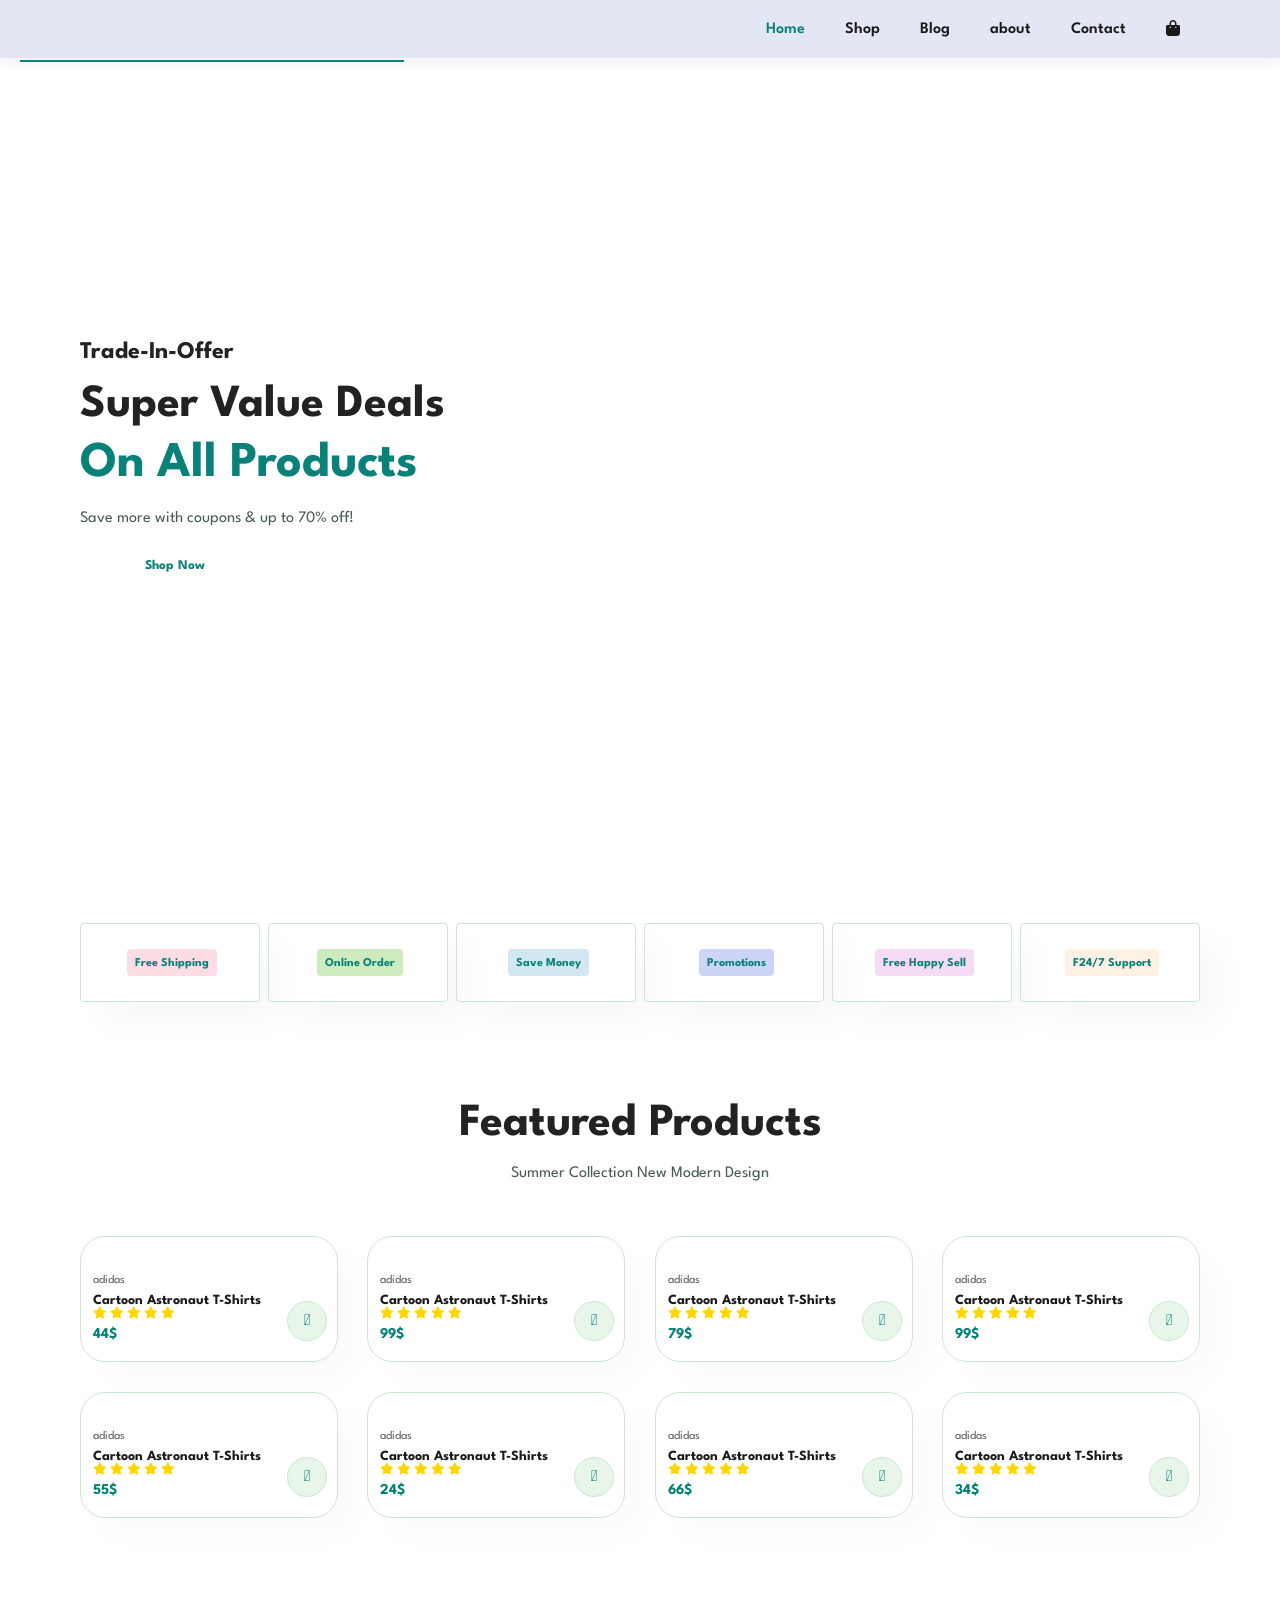
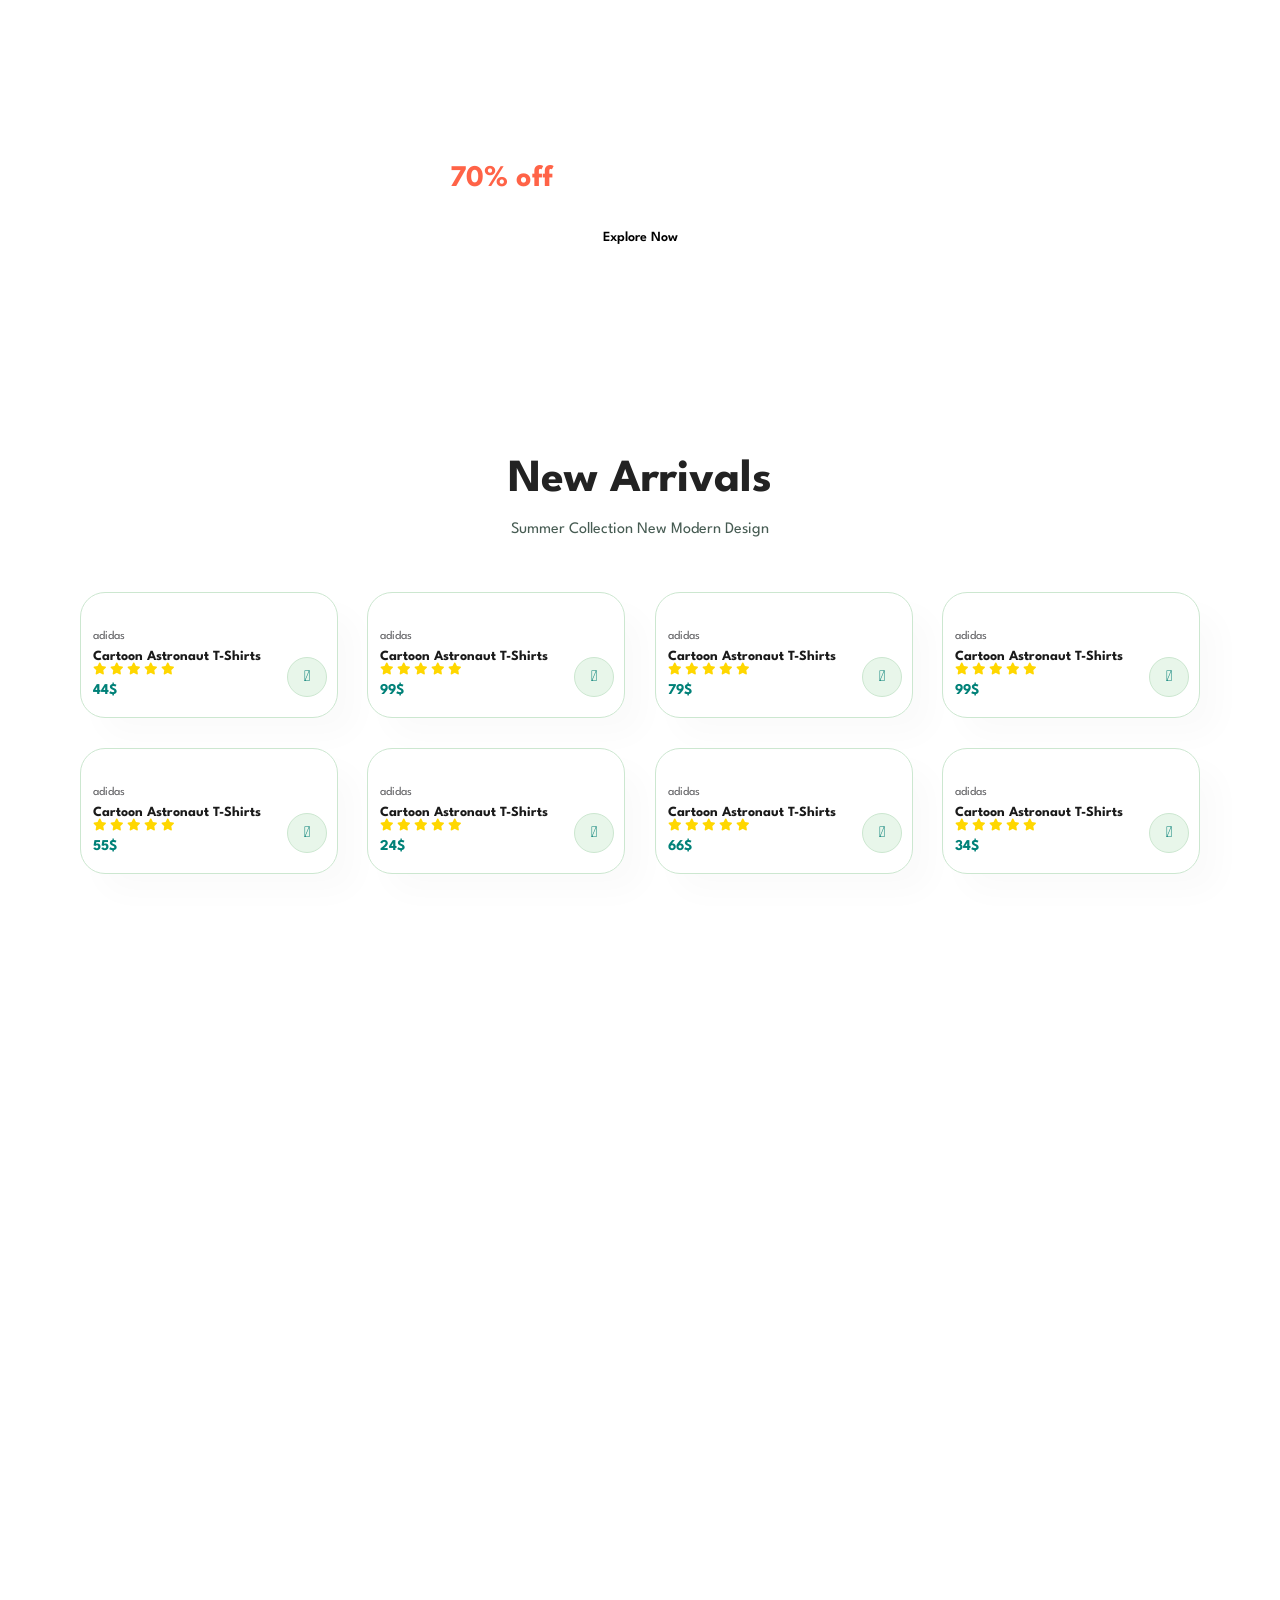
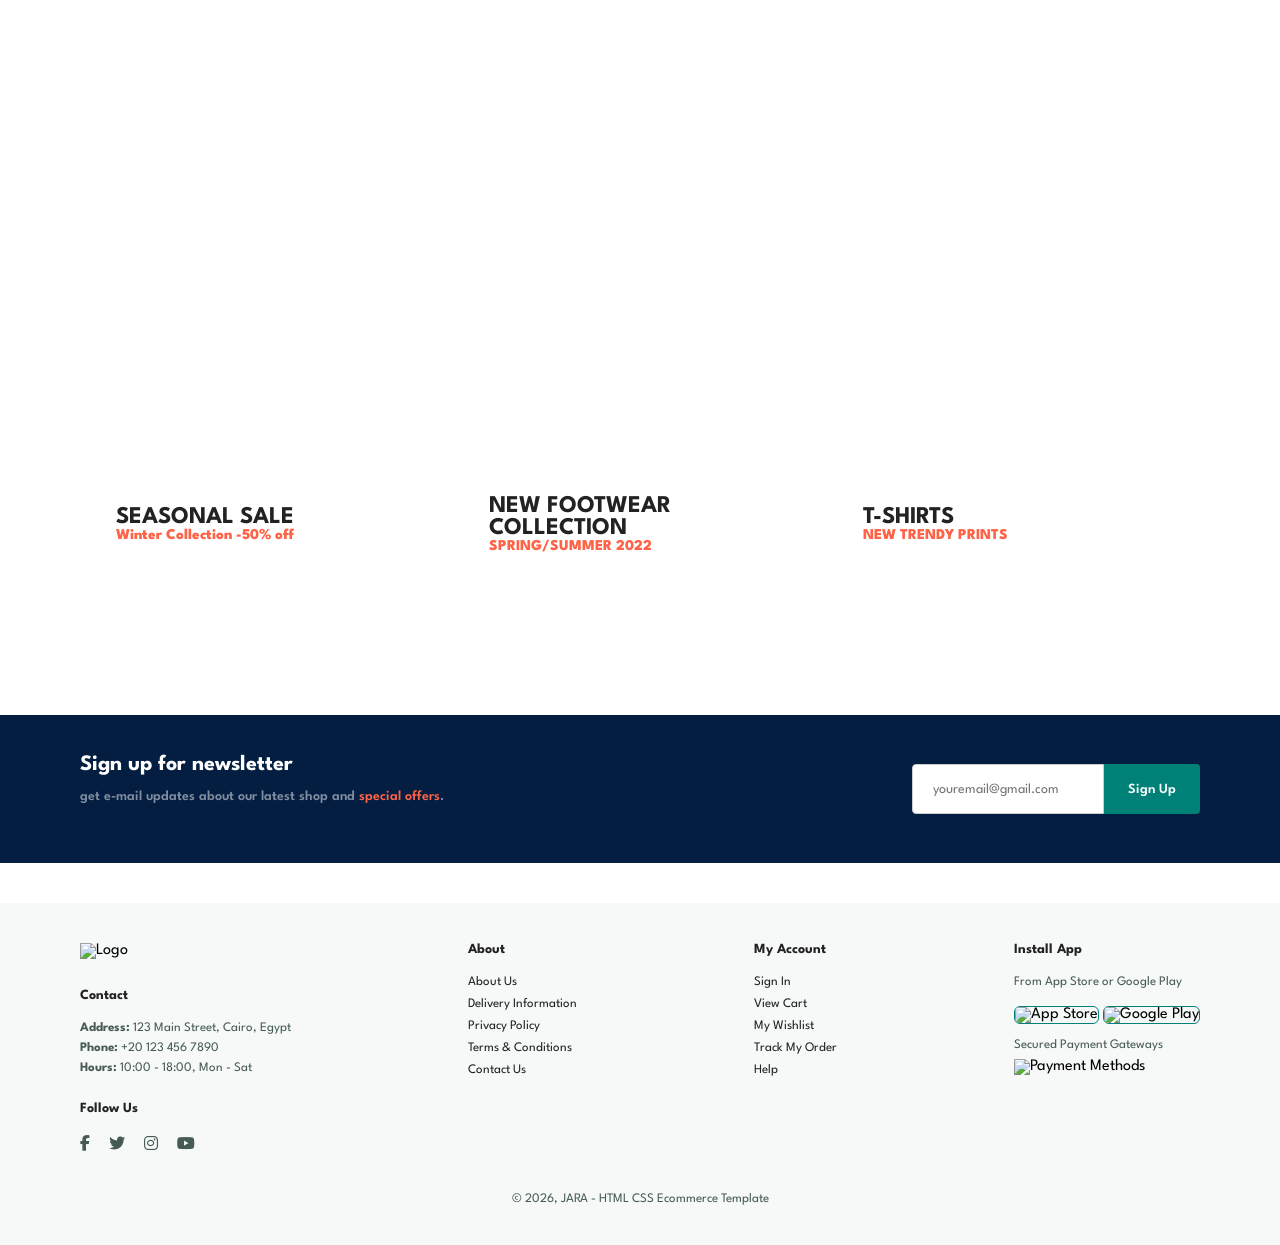
==== index.html @ 33d327b3 "Complete index.html design" ====
<!doctype html>
<html lang="en">
  <head>
    <meta charset="UTF-8" />
    <meta http-equiv="X-UA-Compatible" content="IE=edge" />
    <meta name="viewport" content="width=device-width, initial-scale=1.0" />
    <title>Tech2etc Ecommerce Tutorial</title>
    <link
      rel="stylesheet"
      href="https://pro.fontawesome.com/releases/v5.10.0/css/all.css"
    />
    <link
      rel="stylesheet"
      href="https://use.fontawesome.com/releases/v5.15.4/css/all.css"
    />
    <link
      rel="stylesheet"
      href="https://cdnjs.cloudflare.com/ajax/libs/font-awesome/6.7.2/css/all.min.css"
    />
    <link rel="stylesheet" href="css/style.css" />
  </head>

  <body>
    <section id="header">
      <a href="#"><img src="img/logo.png" class="logo" alt="" /></a>
      <nav>
        <ul id="navbar">
          <li><a href="#" id="close"><i class="fas fa-times"></i></a></li>
          <li><a class="active" href="index.html">Home</a></li>
          <li><a href="subPages/shop.html">Shop</a></li>
          <li><a href="subPages/blog.html">Blog</a></li>
          <li><a href="subPages/about.html">about</a></li>
          <li><a href="subPages/contact.html">Contact</a></li>
          <li><a href="subPages/cart.html"><i class="fa-solid fa-bag-shopping head-cart"></i></a></li>
        </ul>
      </nav>
      <div id="mobile">
        <a href="subPages/cart.html"><i class="fa-solid fa-bag-shopping head-cart"></i></a>
        <i id="bar" class="fas fa-outdent"></i>
      </div>
    </section>
    <!--  HERO  -->
    <section id="hero">
      <h4>Trade-In-Offer</h4>
      <h2>Super Value Deals</h2>
      <h1>On All Products</h1>
      <p>Save more with coupons & up to 70% off!</p>
      <button>Shop Now</button>
    </section>

    <!-- Feature -->

    <section id="features" class="section-p1">
      <div class="feature">
        <img src="/img/features/f1.png" alt="" />
        <h6>Free Shipping</h6>
      </div>
      <div class="feature">
        <img src="/img/features/f2.png" alt="" />
        <h6>Online Order</h6>
      </div>
      <div class="feature">
        <img src="/img/features/f3.png" alt="" />
        <h6>Save Money</h6>
      </div>
      <div class="feature">
        <img src="/img/features/f4.png" alt="" />
        <h6>Promotions</h6>
      </div>
      <div class="feature">
        <img src="/img/features/f5.png" alt="" />
        <h6>Free Happy Sell</h6>
      </div>
      <div class="feature">
        <img src="/img/features/f6.png" alt="" />
        <h6>F24/7 Support</h6>
      </div>
    </section>

    <section id="products" class="section-p1">
      <h2>Featured Products</h2>
      <p>Summer Collection New Modern Design</p>
      <div class="product-container">
        <div class="product">
          <img src="/img/products/f1.jpg" alt="" />
          <div class="description">
            <span class="brand-name">adidas</span>
            <h5>Cartoon Astronaut T-Shirts</h5>
            <div class="stars">
              <i class="fas fa-star"></i>
              <i class="fas fa-star"></i>
              <i class="fas fa-star"></i>
              <i class="fas fa-star"></i>
              <i class="fas fa-star"></i>
            </div>
            <h4 class="price">44$</h4>
          </div>
          <a href="#"><i class="fal fa-shopping-cart cart"></i></a>
        </div>
        <div class="product">
          <img src="/img/products/f2.jpg" alt="" />
          <div class="description">
            <span class="brand-name">adidas</span>
            <h5>Cartoon Astronaut T-Shirts</h5>
            <div class="stars">
              <i class="fas fa-star"></i>
              <i class="fas fa-star"></i>
              <i class="fas fa-star"></i>
              <i class="fas fa-star"></i>
              <i class="fas fa-star"></i>
            </div>
            <h4 class="price">99$</h4>
          </div>
          <a href="#"><i class="fal fa-shopping-cart cart"></i></a>
        </div>
        <div class="product">
          <img src="/img/products/f3.jpg" alt="" />
          <div class="description">
            <span class="brand-name">adidas</span>
            <h5>Cartoon Astronaut T-Shirts</h5>
            <div class="stars">
              <i class="fas fa-star"></i>
              <i class="fas fa-star"></i>
              <i class="fas fa-star"></i>
              <i class="fas fa-star"></i>
              <i class="fas fa-star"></i>
            </div>
            <h4 class="price">79$</h4>
          </div>
          <a href="#"><i class="fal fa-shopping-cart cart"></i></a>
        </div>
        <div class="product">
          <img src="/img/products/f4.jpg" alt="" />
          <div class="description">
            <span class="brand-name">adidas</span>
            <h5>Cartoon Astronaut T-Shirts</h5>
            <div class="stars">
              <i class="fas fa-star"></i>
              <i class="fas fa-star"></i>
              <i class="fas fa-star"></i>
              <i class="fas fa-star"></i>
              <i class="fas fa-star"></i>
            </div>
            <h4 class="price">99$</h4>
          </div>
          <a href="#"><i class="fal fa-shopping-cart cart"></i></a>
        </div>
        <div class="product">
          <img src="/img/products/f5.jpg" alt="" />
          <div class="description">
            <span class="brand-name">adidas</span>
            <h5>Cartoon Astronaut T-Shirts</h5>
            <div class="stars">
              <i class="fas fa-star"></i>
              <i class="fas fa-star"></i>
              <i class="fas fa-star"></i>
              <i class="fas fa-star"></i>
              <i class="fas fa-star"></i>
            </div>
            <h4 class="price">55$</h4>
          </div>
          <a href="#"><i class="fal fa-shopping-cart cart"></i></a>
        </div>
        <div class="product">
          <img src="/img/products/f6.jpg" alt="" />
          <div class="description">
            <span class="brand-name">adidas</span>
            <h5>Cartoon Astronaut T-Shirts</h5>
            <div class="stars">
              <i class="fas fa-star"></i>
              <i class="fas fa-star"></i>
              <i class="fas fa-star"></i>
              <i class="fas fa-star"></i>
              <i class="fas fa-star"></i>
            </div>
            <h4 class="price">24$</h4>
          </div>
          <a href="#"><i class="fal fa-shopping-cart cart"></i></a>
        </div>
        <div class="product">
          <img src="/img/products/f7.jpg" alt="" />
          <div class="description">
            <span class="brand-name">adidas</span>
            <h5>Cartoon Astronaut T-Shirts</h5>
            <div class="stars">
              <i class="fas fa-star"></i>
              <i class="fas fa-star"></i>
              <i class="fas fa-star"></i>
              <i class="fas fa-star"></i>
              <i class="fas fa-star"></i>
            </div>
            <h4 class="price">66$</h4>
          </div>
          <a href="#"><i class="fal fa-shopping-cart cart"></i></a>
        </div>
        <div class="product">
          <img src="/img/products/f8.jpg" alt="" />
          <div class="description">
            <span class="brand-name">adidas</span>
            <h5>Cartoon Astronaut T-Shirts</h5>
            <div class="stars">
              <i class="fas fa-star"></i>
              <i class="fas fa-star"></i>
              <i class="fas fa-star"></i>
              <i class="fas fa-star"></i>
              <i class="fas fa-star"></i>
            </div>
            <h4 class="price">34$</h4>
          </div>
          <a href="#"><i class="fal fa-shopping-cart cart"></i></a>
        </div>
      </div>
    </section>

    <!-- BANNER -->
    <section id="banner" class="section-m1">
      <h4>Repair Services</h4>
      <h2>Up to <span>70% off</span> - All T-shirts & Accessories</h2>
      <button class="normal">Explore Now</button>
    </section>

    <!-- NEW ARRIVAL -->
    <section id="products" class="section-p1">
      <h2>New Arrivals</h2>
      <p>Summer Collection New Modern Design</p>
      <div class="product-container">
        <div class="product">
          <img src="/img/products/n1.jpg" alt="" />
          <div class="description">
            <span class="brand-name">adidas</span>
            <h5>Cartoon Astronaut T-Shirts</h5>
            <div class="stars">
              <i class="fas fa-star"></i>
              <i class="fas fa-star"></i>
              <i class="fas fa-star"></i>
              <i class="fas fa-star"></i>
              <i class="fas fa-star"></i>
            </div>
            <h4 class="price">44$</h4>
          </div>
          <a href="#"><i class="fal fa-shopping-cart cart"></i></a>
        </div>
        <div class="product">
          <img src="/img/products/n2.jpg" alt="" />
          <div class="description">
            <span class="brand-name">adidas</span>
            <h5>Cartoon Astronaut T-Shirts</h5>
            <div class="stars">
              <i class="fas fa-star"></i>
              <i class="fas fa-star"></i>
              <i class="fas fa-star"></i>
              <i class="fas fa-star"></i>
              <i class="fas fa-star"></i>
            </div>
            <h4 class="price">99$</h4>
          </div>
          <a href="#"><i class="fal fa-shopping-cart cart"></i></a>
        </div>
        <div class="product">
          <img src="/img/products/n3.jpg" alt="" />
          <div class="description">
            <span class="brand-name">adidas</span>
            <h5>Cartoon Astronaut T-Shirts</h5>
            <div class="stars">
              <i class="fas fa-star"></i>
              <i class="fas fa-star"></i>
              <i class="fas fa-star"></i>
              <i class="fas fa-star"></i>
              <i class="fas fa-star"></i>
            </div>
            <h4 class="price">79$</h4>
          </div>
          <a href="#"><i class="fal fa-shopping-cart cart"></i></a>
        </div>
        <div class="product">
          <img src="/img/products/n4.jpg" alt="" />
          <div class="description">
            <span class="brand-name">adidas</span>
            <h5>Cartoon Astronaut T-Shirts</h5>
            <div class="stars">
              <i class="fas fa-star"></i>
              <i class="fas fa-star"></i>
              <i class="fas fa-star"></i>
              <i class="fas fa-star"></i>
              <i class="fas fa-star"></i>
            </div>
            <h4 class="price">99$</h4>
          </div>
          <a href="#"><i class="fal fa-shopping-cart cart"></i></a>
        </div>
        <div class="product">
          <img src="/img/products/n5.jpg" alt="" />
          <div class="description">
            <span class="brand-name">adidas</span>
            <h5>Cartoon Astronaut T-Shirts</h5>
            <div class="stars">
              <i class="fas fa-star"></i>
              <i class="fas fa-star"></i>
              <i class="fas fa-star"></i>
              <i class="fas fa-star"></i>
              <i class="fas fa-star"></i>
            </div>
            <h4 class="price">55$</h4>
          </div>
          <a href="#"><i class="fal fa-shopping-cart cart"></i></a>
        </div>
        <div class="product">
          <img src="/img/products/n6.jpg" alt="" />
          <div class="description">
            <span class="brand-name">adidas</span>
            <h5>Cartoon Astronaut T-Shirts</h5>
            <div class="stars">
              <i class="fas fa-star"></i>
              <i class="fas fa-star"></i>
              <i class="fas fa-star"></i>
              <i class="fas fa-star"></i>
              <i class="fas fa-star"></i>
            </div>
            <h4 class="price">24$</h4>
          </div>
          <a href="#"><i class="fal fa-shopping-cart cart"></i></a>
        </div>
        <div class="product">
          <img src="/img/products/n7.jpg" alt="" />
          <div class="description">
            <span class="brand-name">adidas</span>
            <h5>Cartoon Astronaut T-Shirts</h5>
            <div class="stars">
              <i class="fas fa-star"></i>
              <i class="fas fa-star"></i>
              <i class="fas fa-star"></i>
              <i class="fas fa-star"></i>
              <i class="fas fa-star"></i>
            </div>
            <h4 class="price">66$</h4>
          </div>
          <a href="#"><i class="fal fa-shopping-cart cart"></i></a>
        </div>
        <div class="product">
          <img src="/img/products/n8.jpg" alt="" />
          <div class="description">
            <span class="brand-name">adidas</span>
            <h5>Cartoon Astronaut T-Shirts</h5>
            <div class="stars">
              <i class="fas fa-star"></i>
              <i class="fas fa-star"></i>
              <i class="fas fa-star"></i>
              <i class="fas fa-star"></i>
              <i class="fas fa-star"></i>
            </div>
            <h4 class="price">34$</h4>
          </div>
          <a href="#"><i class="fal fa-shopping-cart cart"></i></a>
        </div>
      </div>
    </section>

    <!-- BANNEL -->
    <section id="sm-banner" class="section-p1">
      <div class="banner-box">
        <h4>crazy deals</h4>
        <h2>buy 1 get 1 free</h2>
        <span>the best classic dress is on sale at cara</span>
        <button class="white">learn more</button>
      </div>
      <div class="banner-box">
        <h4>Spring / Summer</h4>
        <h2>Upcoming Season</h2>
        <span>the best classic dress is on sale at cara</span>
        <button class="white">Collection</button>
      </div>
    </section>
    <section id="small-banners" class="section-p1">
      <div class="banner-box">
        <h4>SEASONAL SALE</h4>
        <h3>Winter Collection -50% off</h3>
      </div>
      <div class="banner-box">
        <h4>NEW FOOTWEAR COLLECTION</h4>
        <h3>SPRING/SUMMER 2022</h3>
      </div>
      <div class="banner-box">
        <h4>T-SHIRTS</h4>
        <h3>NEW TRENDY PRINTS</h3>
      </div>
    </section>

    <!-- NEWSLETTER -->
    <section id="newsletter" class="section-p1 section-m1">
      <div class="news-text">
        <h4>Sign up for newsletter</h4>
        <p>
          get e-mail updates about our latest shop and
          <span>special offers</span>.
        </p>
      </div>
      <div class="form">
        <input type="email" placeholder="youremail@gmail.com" />
        <button class="normal">Sign Up</button>
      </div>
    </section>

    <!-- FOOTER -->
    <footer class="section-p1">
      <div class="col">
        <img class="logo" src="img/logo.png" alt="Logo" />
        <h4>Contact</h4>
        <p><strong>Address:</strong> 123 Main Street, Cairo, Egypt</p>
        <p><strong>Phone:</strong> +20 123 456 7890</p>
        <p><strong>Hours:</strong> 10:00 - 18:00, Mon - Sat</p>
        <div class="follow">
          <h4>Follow Us</h4>
          <div class="icon">
            <i class="fab fa-facebook-f"></i>
            <i class="fab fa-twitter"></i>
            <i class="fab fa-instagram"></i>
            <i class="fab fa-youtube"></i>
          </div>
        </div>
      </div>

      <div class="col">
        <h4>About</h4>
        <a href="#">About Us</a>
        <a href="#">Delivery Information</a>
        <a href="#">Privacy Policy</a>
        <a href="#">Terms & Conditions</a>
        <a href="#">Contact Us</a>
      </div>

      <div class="col">
        <h4>My Account</h4>
        <a href="#">Sign In</a>
        <a href="#">View Cart</a>
        <a href="#">My Wishlist</a>
        <a href="#">Track My Order</a>
        <a href="#">Help</a>
      </div>

      <div class="col install">
        <h4>Install App</h4>
        <p>From App Store or Google Play</p>
        <div class="row">
          <img src="img/pay/app.jpg" alt="App Store" />
          <img src="img/pay/play.jpg" alt="Google Play" />
        </div>
        <p>Secured Payment Gateways</p>
        <img src="img/pay/pay.png" alt="Payment Methods" />
      </div>

      <div class="copyright">
        <p>© 2026, JARA - HTML CSS Ecommerce Template</p>
      </div>
    </footer>

    <script src="js/script.js"></script>
  </body>
</html>
---- css/style.css ----
/* google font */
@import url("https://fonts.googleapis.com/css2?family=Spartan:wght@100;200;300;400;500;600;700;800;900&display=swap");

:root {
  --primary-color: #088178;
}

* {
  margin: 0;
  padding: 0;
  box-sizing: border-box;
  font-family: "Spartan", sans-serif;
}

html {
  scroll-behavior: smooth;
}

/********** Global Styles ************/

h1 {
  font-size: 3.125rem;
  line-height: 4rem;
  color: #222;
}

h2 {
  font-size: 2.875rem;
  line-height: 3.375rem;
  color: #222;
}

h4 {
  font-size: 1.5rem;
  color: #222;
}

h6 {
  font-weight: 700;
  font-size: 12px;
}

p {
  font-size: 16px;
  color: #465b52;
  margin: 15px 0 20px 0;
}

a {
  text-decoration: none;
}

.section-p1 {
  padding: 40px 80px;
}

.section-m1 {
  margin: 40px 0;
}

button.normal {
  font-size: 14px;
  font-weight: 600;
  padding: 15px 30px;
  color: #000;
  background-color: #fff;
  border-radius: 5px;
  cursor: pointer;
  border: none;
  outline: none;
  transition: all 0.3s ease;
}

button.white {
  font-size: 13px;
  font-weight: 600;
  padding: 11px 18px;
  color: #ffffff;
  background-color: transparent;
  cursor: pointer;
  border: 1px solid white;
  outline: none;
  transition: all 0.3s ease;
}

/*  */
/********** header section ************/
/*  */

#header {
  display: flex;
  align-items: center;
  justify-content: space-between;
  padding: 20px 80px;
  background-color: #e3e6f3;
  box-shadow: 0 5px 15px rgba(0, 0, 0, 0.06);
  position: sticky;
}
#navbar {
  display: flex;
  align-items: center;
  justify-content: center;
}
#mobile {
  display: none;
  align-items: center;
}
#navbar li {
  list-style: none;
  padding: 0 20px;
}
#close {
  display: none;
}

#navbar li a {
  text-decoration: none;
  font-size: 16px;
  font-weight: 600;
  color: #1a1a1a;
  transition: 0.3s ease;
}
#navbar li a:hover,
#navbar li a.active {
  color: #088178;
}

#navbar li a.active::after {
  content: "";
  width: 30%;
  height: 2px;
  background-color: #088178;
  position: absolute;
  bottom: -4px;
  left: 20px;
}

/* HERO */

#hero {
  background-image: url(/img/hero4.png);
  width: 100%;
  height: 90vh;
  background-position: top 25% right 0;
  background-size: cover;
  padding: 0 80px;
  display: flex;
  align-items: flex-start;
  justify-content: center;
  flex-direction: column;
}
#hero h4 {
  padding-bottom: 15px;
}
#hero h1 {
  color: #088178;
}
#hero button {
  background-image: url(/img/button.png);
  background-color: transparent;
  color: #088178;
  border: 0;
  padding: 14px 80px 14px 65px;
  transition: 2s;
  font-weight: 700;
  background-repeat: no-repeat;
}
#hero button:hover {
  cursor: pointer;
  transform: scale(1.1);
}

/* Features */

#features {
  display: flex;
  align-items: center;
  flex-wrap: wrap;
  justify-content: space-between;
}
#features .feature {
  border: #545d5c solid 1px;
  width: 180px;
  text-align: center;
  padding: 25px 15px;
  box-shadow: 20px 20px 34px rgba(0, 0, 0, 0.03);
  border: 1px solid #cce7d0;
  border-radius: 4px;
  margin: 15px 0;
}
#features .feature img {
  width: 100%;
  margin-bottom: 10px;
}
#features .feature:hover {
  box-shadow: 10px 10px 54px rgba(70, 62, 221, 0.1);
}
#features .feature h6 {
  padding: 9px 8px 6px 8px;
  line-height: 1;
  border-radius: 4px;
  color: #088178;
  background-color: #fddde4;
  display: inline-block;
}
#features .feature:nth-child(2) h6 {
  background-color: #cdebbc;
}
#features .feature:nth-child(3) h6 {
  background-color: #d1e8f2;
}
#features .feature:nth-child(4) h6 {
  background-color: #cdd4f8;
}
#features .feature:nth-child(5) h6 {
  background-color: #f6dbf6;
}
#features .feature:nth-child(6) h6 {
  background-color: #fff2e5;
}

/* PRODUCTS */

#products {
  text-align: center;
}
#products .product-container {
  display: flex;
  justify-content: space-between;
  padding-top: 20px;
  flex-wrap: wrap;
}
#products .product {
  width: 23%;
  min-width: 250px;
  padding: 10px 12px;
  border: 1px solid #cce7d0;
  border-radius: 25px;
  cursor: pointer;
  box-shadow: 20px 20px 30px rgba(0, 0, 0, 0.02);
  margin: 15px 0;
  transition: 0.2s ease;
  position: relative;
}
#products .product:hover {
  box-shadow: 20px 20px 30px rgba(0, 0, 0, 0.06);
}
#products .product img {
  width: 100%;
  border-radius: 20px;
}
#products .product .description {
  text-align: start;
  padding: 10px 0;
}
#products .product .description h5 {
  padding-top: 7px;
  color: #1a1a1a;
  font-size: 14px;
}

#products .product .description .stars {
  font-size: 12px;
  color: gold;
}
#products .product .description .price {
  padding-top: 7px;
  font-size: 15px;
  font-weight: 700;
  color: #008178;
}
#products .product .brand-name {
  color: #606063;
  font-size: 12px;
}
#products .product .cart {
  width: 40px;
  height: 40px;
  line-height: 40px;
  border-radius: 50px;
  background-color: #e8f6ea;
  font-weight: 500;
  color: #088178;
  border: 1px solid #cce7d0;
  position: absolute;
  bottom: 20px;
  right: 10px;
}
/* BANNER */
#banner {
  display: flex;
  flex-direction: column;
  background-image: url(/img/banner/b2.jpg);
  justify-content: center;
  align-items: center;
  text-align: center;
  width: 100%;
  height: 40vh;
}
#banner h4 {
  background-color: transparent;
  color: #fff;
  font-size: 16px;
}
#banner h2 {
  background-color: transparent;
  color: #fff;
  font-size: 30px;
  padding: 10px 0;
}
#banner h2 span {
  color: tomato;
}
#banner button:hover {
  background-color: #088178;
  color: #fff;
  transform: scaley(1.2);
  transform: scaleX(1.2);
}
/* SM-BANNER */
#sm-banner {
  display: flex;
  justify-content: space-between;
  flex-wrap: wrap;
}
#sm-banner .banner-box {
  display: flex;
  flex: 1;
  min-width: 0;
  flex-direction: column;
  justify-content: center;
  align-items: flex-start;
  background-image: url(/img/banner/b17.jpg);
  min-width: 580px;
  height: 50vh;
  background-size: cover;
  background-position: center;
  padding: 30px;
  margin: 16px;
  border-radius: 2px;
}
#sm-banner .banner-box:nth-child(2) {
  background-image: url(/img/banner/b10.jpg);
}
#sm-banner .banner-box h4 {
  color: #fff;
  font-size: 20px;
  font-weight: 300;
}
#sm-banner .banner-box h2 {
  color: #fff;
  font-size: 28px;
  font-weight: 800;
}
#sm-banner .banner-box span {
  color: #fff;
  font-size: 14px;
  font-weight: 500;
  padding-bottom: 15px;
}

#sm-banner .banner-box:hover button {
  background-color: #008178;
  border: 1px solid #008178;
}

#small-banners {
  display: flex;
  justify-content: space-between;
  flex-wrap: wrap;
  padding: 0 80px;
}
#small-banners .banner-box {
  display: flex;
  flex: 1;
  min-width: 0;
  flex-direction: column;
  justify-content: center;
  align-items: flex-start;
  background-image: url(/img/banner/b7.jpg);
  min-width: 30%;
  height: 30vh;
  background-size: cover;
  background-position: center;
  padding: 20px;
  margin: 16px;
  border-radius: 2px;
}
#small-banners .banner-box h2 {
  color: #fff;
  font-weight: 900;
  font-size: 22px;
}
#small-banners .banner-box h3 {
  color: tomato;
  font-weight: 800;
  font-size: 15px;
}
#small-banners .banner-box:nth-child(2) {
  background-image: url(/img/banner/b4.jpg);
}
#small-banners .banner-box:nth-child(3) {
  background-image: url(/img/banner/b18.jpg);
}
/* NEWSLETTER */
#newsletter {
  display: flex;
  align-items: center;
  justify-content: space-between;
  flex-wrap: wrap;
  background-image: url(/img/banner/b14.png);
  background-repeat: no-repeat;
  background-position: 20% 30%;
  background-color: #041e42;
}
#newsletter h4 {
  font-size: 22px;
  font-weight: 700;
  color: #fff;
}
#newsletter p {
  font-size: 14px;
  font-weight: 600;
  color: #818ea0;
}

#newsletter span {
  color: tomato;
}

#newsletter .form {
  display: flex;
  max-width: 400px;
}

#newsletter input {
  height: 3.125rem;
  padding: 0 1.25rem;
  font-size: 14px;
  width: 100%;
  border: 1px solid #ccc;
  border-radius: 4px 0 0 4px;
  outline: none;
}

#newsletter input:focus {
  border-color: #008178;
}

#newsletter button {
  height: 3.125rem;
  padding: 0 1.5rem;
  font-size: 14px;
  font-weight: 600;
  background-color: #008178;
  color: #fff;
  white-space: nowrap;
  border: none;
  border-radius: 0 4px 4px 0;
  cursor: pointer;
  transition: background-color 0.2s ease;
}

#newsletter button:hover {
  background-color: #00665f;
}

/* FOOTER */
footer {
  display: flex;
  flex-wrap: wrap;
  justify-content: space-between;
  background-color: #f7f9f9;
  padding-top: 40px;
  padding-bottom: 40px;
}

footer .col {
  display: flex;
  flex-direction: column;
  align-items: flex-start;
  margin-bottom: 20px;
}

footer .logo {
  margin-bottom: 30px;
}

footer h4 {
  font-size: 14px;
  padding-bottom: 20px;
  color: #222;
}

footer p {
  font-size: 13px;
  color: #465b52;
  margin: 0 0 8px 0;
}

footer a {
  font-size: 13px;
  text-decoration: none;
  color: #222;
  margin-bottom: 10px;
  transition: color 0.3s ease;
}

footer a:hover {
  color: #008178;
}

footer .follow {
  margin-top: 20px;
}

footer .follow i {
  color: #465b52;
  padding-right: 15px;
  cursor: pointer;
  transition: color 0.3s ease;
}

footer .follow i:hover {
  color: #008178;
}

footer .install .row img {
  border: 1px solid #008178;
  border-radius: 6px;
  margin: 10px 0 15px 0;
  cursor: pointer;
}

footer .copyright {
  width: 100%;
  text-align: center;
  margin-top: 20px;
}

footer .copyright p {
  margin: 0;
}

@media (max-width: 799px) {
  #navbar {
    display: flex;
    flex-direction: column;
    align-items: flex-start;
    justify-content: flex-start;
    position: fixed;
    top: 0;
    right: -300px;
    height: 100vh;
    width: 300px;
    background-color: #e3e6f3;
    box-shadow: 0 40px 60px rgba(0, 0, 0, 0.1);
    padding: 80px 0 0 10px;
    transition: right 0.3s ease;
  }
  
  #navbar.active {
    right: 0px; 
  }
  
  #navbar li {
    margin-bottom: 25px;
  }
  
  #mobile {
    display: flex;
    align-items: center;
  }
  
  #mobile i {
    color: #1a1a1a;
    font-size: 24px;
    padding-left: 20px;
    cursor: pointer;
  }

  #close {
    display: block;
    position: absolute;
    top: 30px;
    left: 30px;
    color: #222;
    font-size: 24px;
  }
}
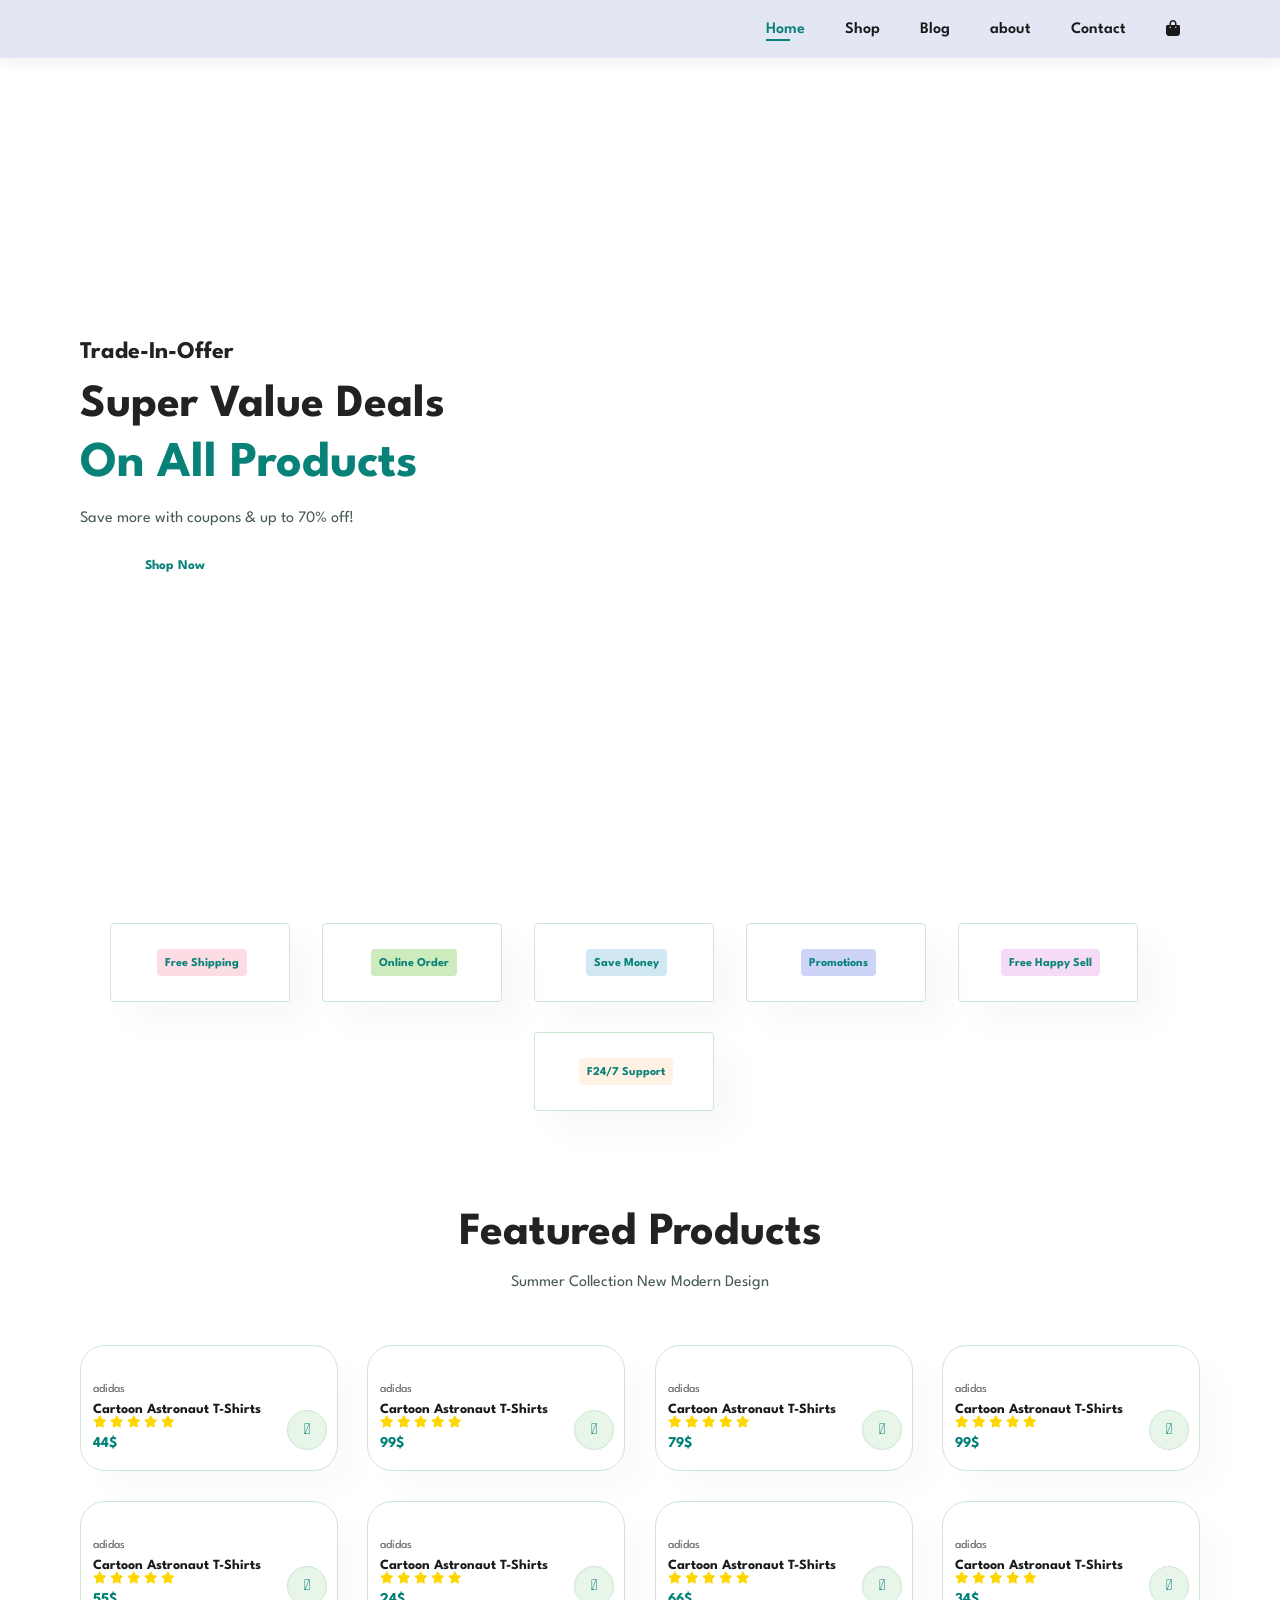
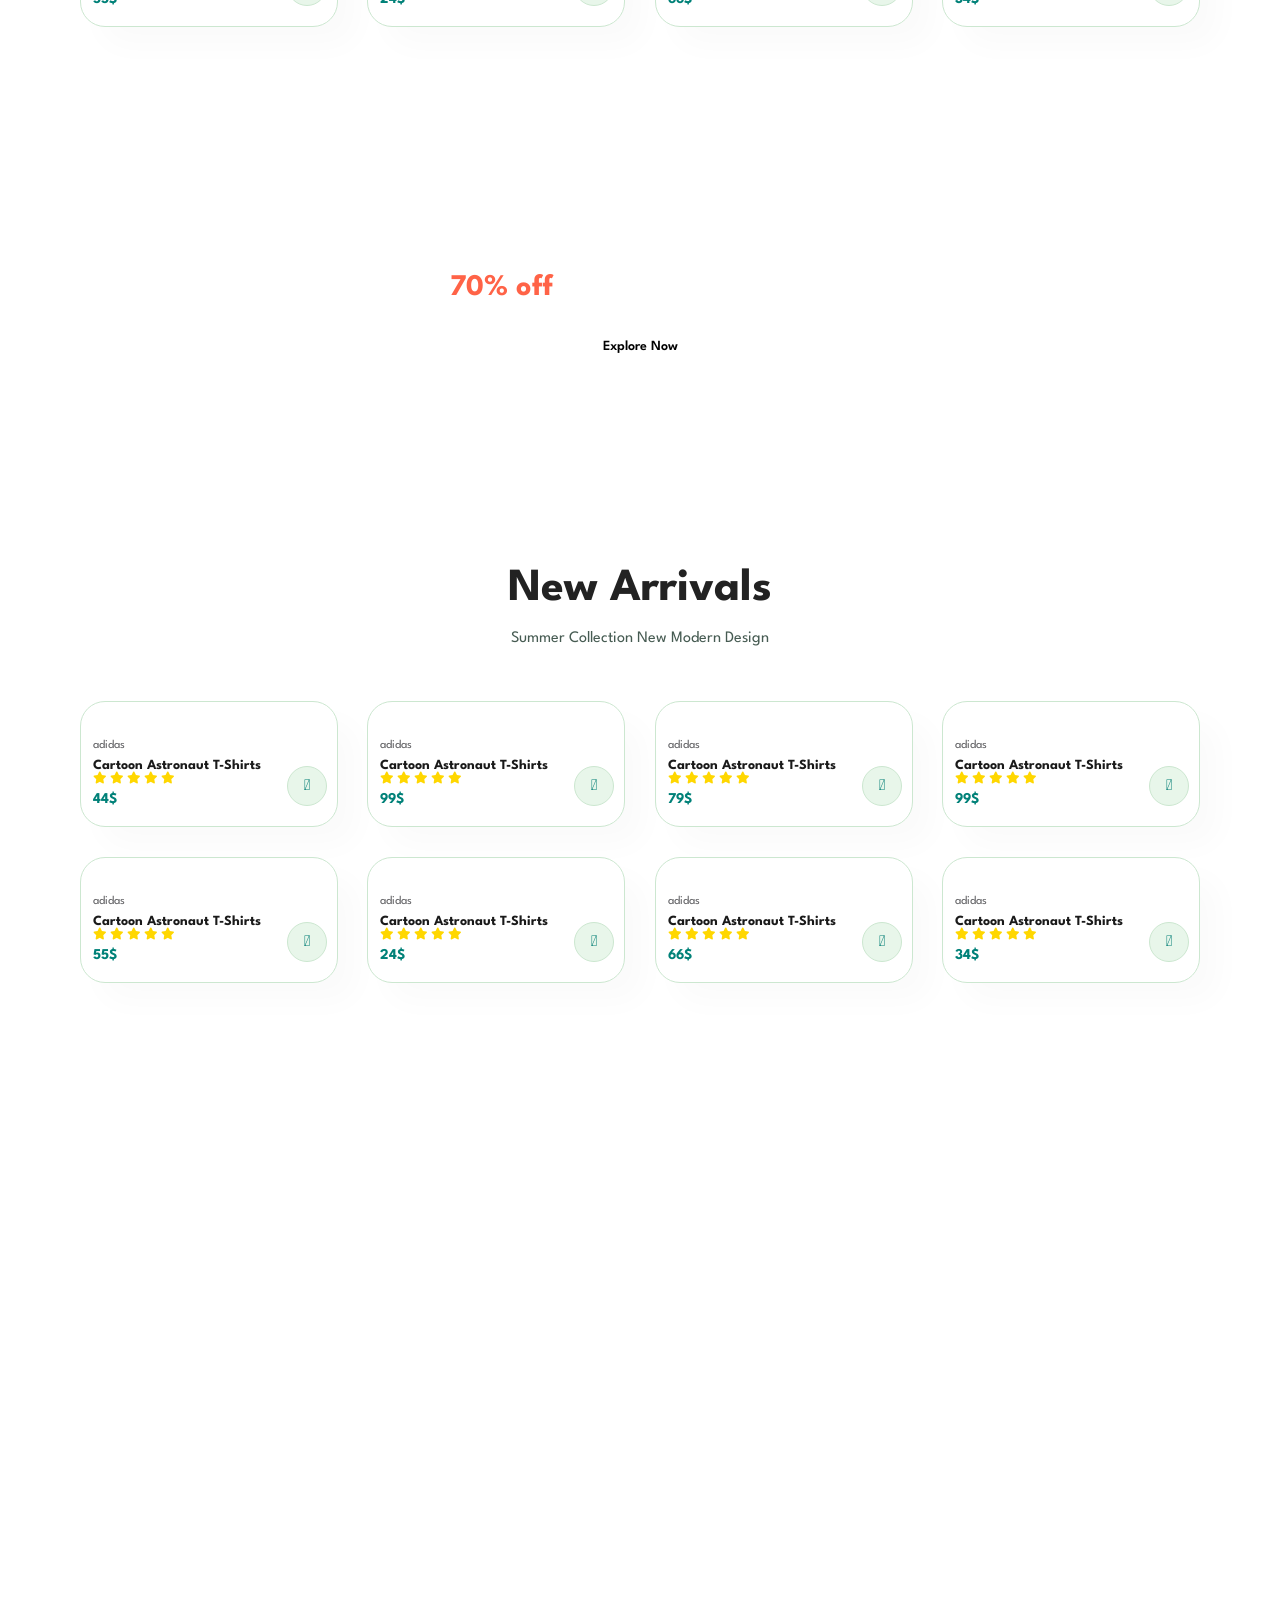
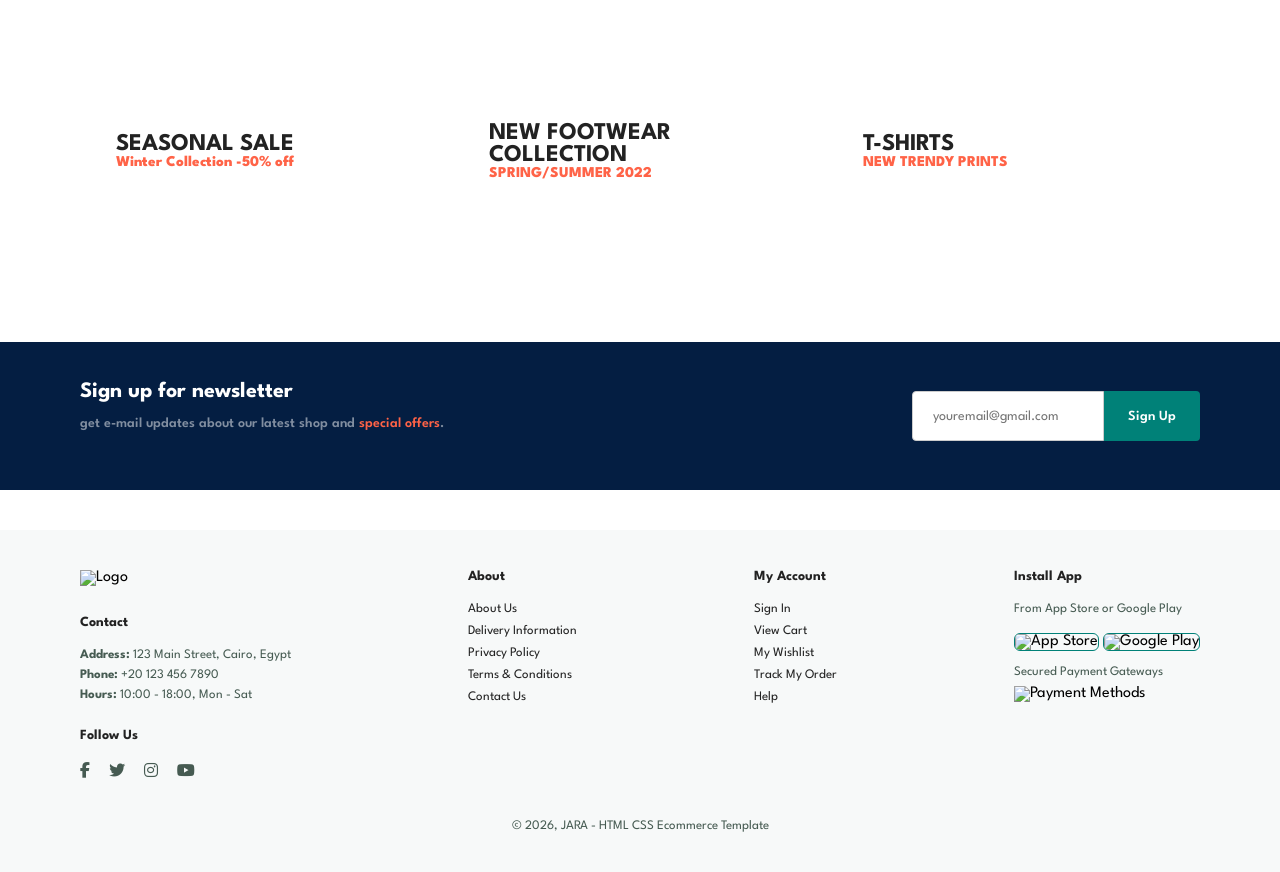
==== commit 84a76004: "add responsive styles for mobile devices" ====
--- a/index.html
+++ b/index.html
@@ -21,6 +21,7 @@
   </head>
 
   <body>
+    <!-- HEADER -->
     <section id="header">
       <a href="#"><img src="img/logo.png" class="logo" alt="" /></a>
       <nav>
@@ -49,7 +50,6 @@
     </section>
 
     <!-- Feature -->
-
     <section id="features" class="section-p1">
       <div class="feature">
         <img src="/img/features/f1.png" alt="" />
@@ -77,6 +77,7 @@
       </div>
     </section>
 
+    <!-- PRODUCTS -->
     <section id="products" class="section-p1">
       <h2>Featured Products</h2>
       <p>Summer Collection New Modern Design</p>
--- a/css/style.css
+++ b/css/style.css
@@ -108,6 +108,7 @@
 #navbar li {
   list-style: none;
   padding: 0 20px;
+  position: relative;
 }
 #close {
   display: none;
@@ -125,7 +126,8 @@
   color: #088178;
 }
 
-#navbar li a.active::after {
+#navbar li a.active::after,
+#navbar li a:hover::after {
   content: "";
   width: 30%;
   height: 2px;
@@ -176,7 +178,8 @@
   display: flex;
   align-items: center;
   flex-wrap: wrap;
-  justify-content: space-between;
+  justify-content: center;
+  max-width: 100%;
 }
 #features .feature {
   border: #545d5c solid 1px;
@@ -187,6 +190,7 @@
   border: 1px solid #cce7d0;
   border-radius: 4px;
   margin: 15px 0;
+  margin-right: 2rem;
 }
 #features .feature img {
   width: 100%;
@@ -325,13 +329,13 @@
 }
 #sm-banner .banner-box {
   display: flex;
-  flex: 1;
+  flex: 1 1 300px; /**/
   min-width: 0;
   flex-direction: column;
   justify-content: center;
   align-items: flex-start;
   background-image: url(/img/banner/b17.jpg);
-  min-width: 580px;
+
   height: 50vh;
   background-size: cover;
   background-position: center;
@@ -373,12 +377,13 @@
 #small-banners .banner-box {
   display: flex;
   flex: 1;
+  flex: 1 1 300px;
   min-width: 0;
   flex-direction: column;
   justify-content: center;
   align-items: flex-start;
   background-image: url(/img/banner/b7.jpg);
-  min-width: 30%;
+  min-width: 0;
   height: 30vh;
   background-size: cover;
   background-position: center;
@@ -558,20 +563,20 @@
     padding: 80px 0 0 10px;
     transition: right 0.3s ease;
   }
-  
+
   #navbar.active {
-    right: 0px; 
-  }
-  
+    right: 0px;
+  }
+
   #navbar li {
     margin-bottom: 25px;
   }
-  
+
   #mobile {
     display: flex;
     align-items: center;
   }
-  
+
   #mobile i {
     color: #1a1a1a;
     font-size: 24px;
@@ -588,3 +593,56 @@
     font-size: 24px;
   }
 }
+@media (max-width: 477px) {
+  .section-p1 {
+    padding: 20px;
+  }
+  #header {
+    padding: 10px 30px;
+  }
+  h1 {
+    font-size: 38px;
+  }
+  h2 {
+    font-size: 32px;
+  }
+  #hero {
+    padding: 0 20px;
+    background-position: 62%;
+  }
+  #features {
+    justify-content: space-around;
+  }
+  #features .feature {
+    width: 155px;
+    margin: 0 0 15px 0;
+  }
+  #products .product {
+    width: 100%;
+  }
+  #banner {
+    height: 40vh;
+  }
+  #sm-banner .banner-box {
+    height: 30vh;
+    padding: 20px;
+    margin: 12px;
+    border-radius: 5px;
+  }
+  #small-banners .banner-box {
+    width: 100%;
+    height: 30vh;
+    padding: 20px;
+    margin: 12px;
+    border-radius: 5px;
+  }
+  #sm-banner{
+    padding: 0 10px;
+  }
+  #small-banners{
+    padding: 0 10px;
+  }
+  #newsletter{
+    height: 30vh;
+  }
+}
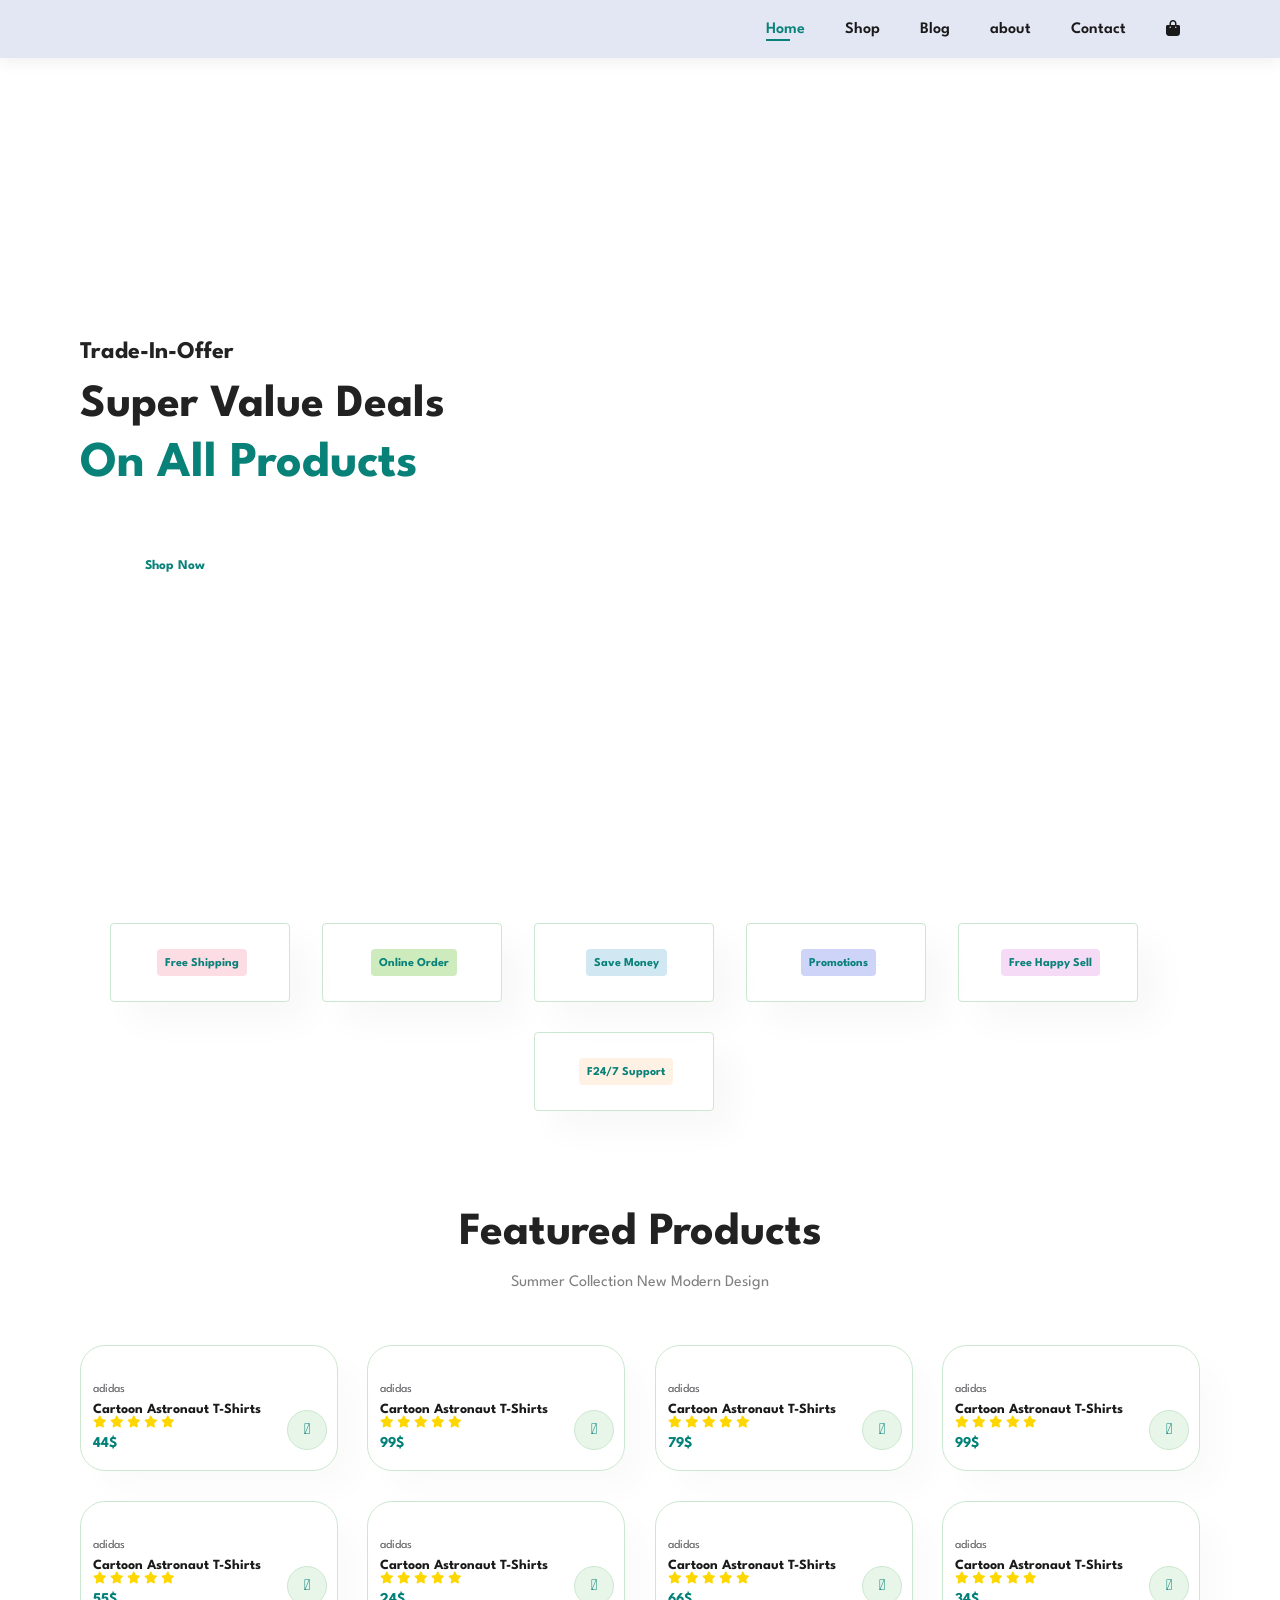
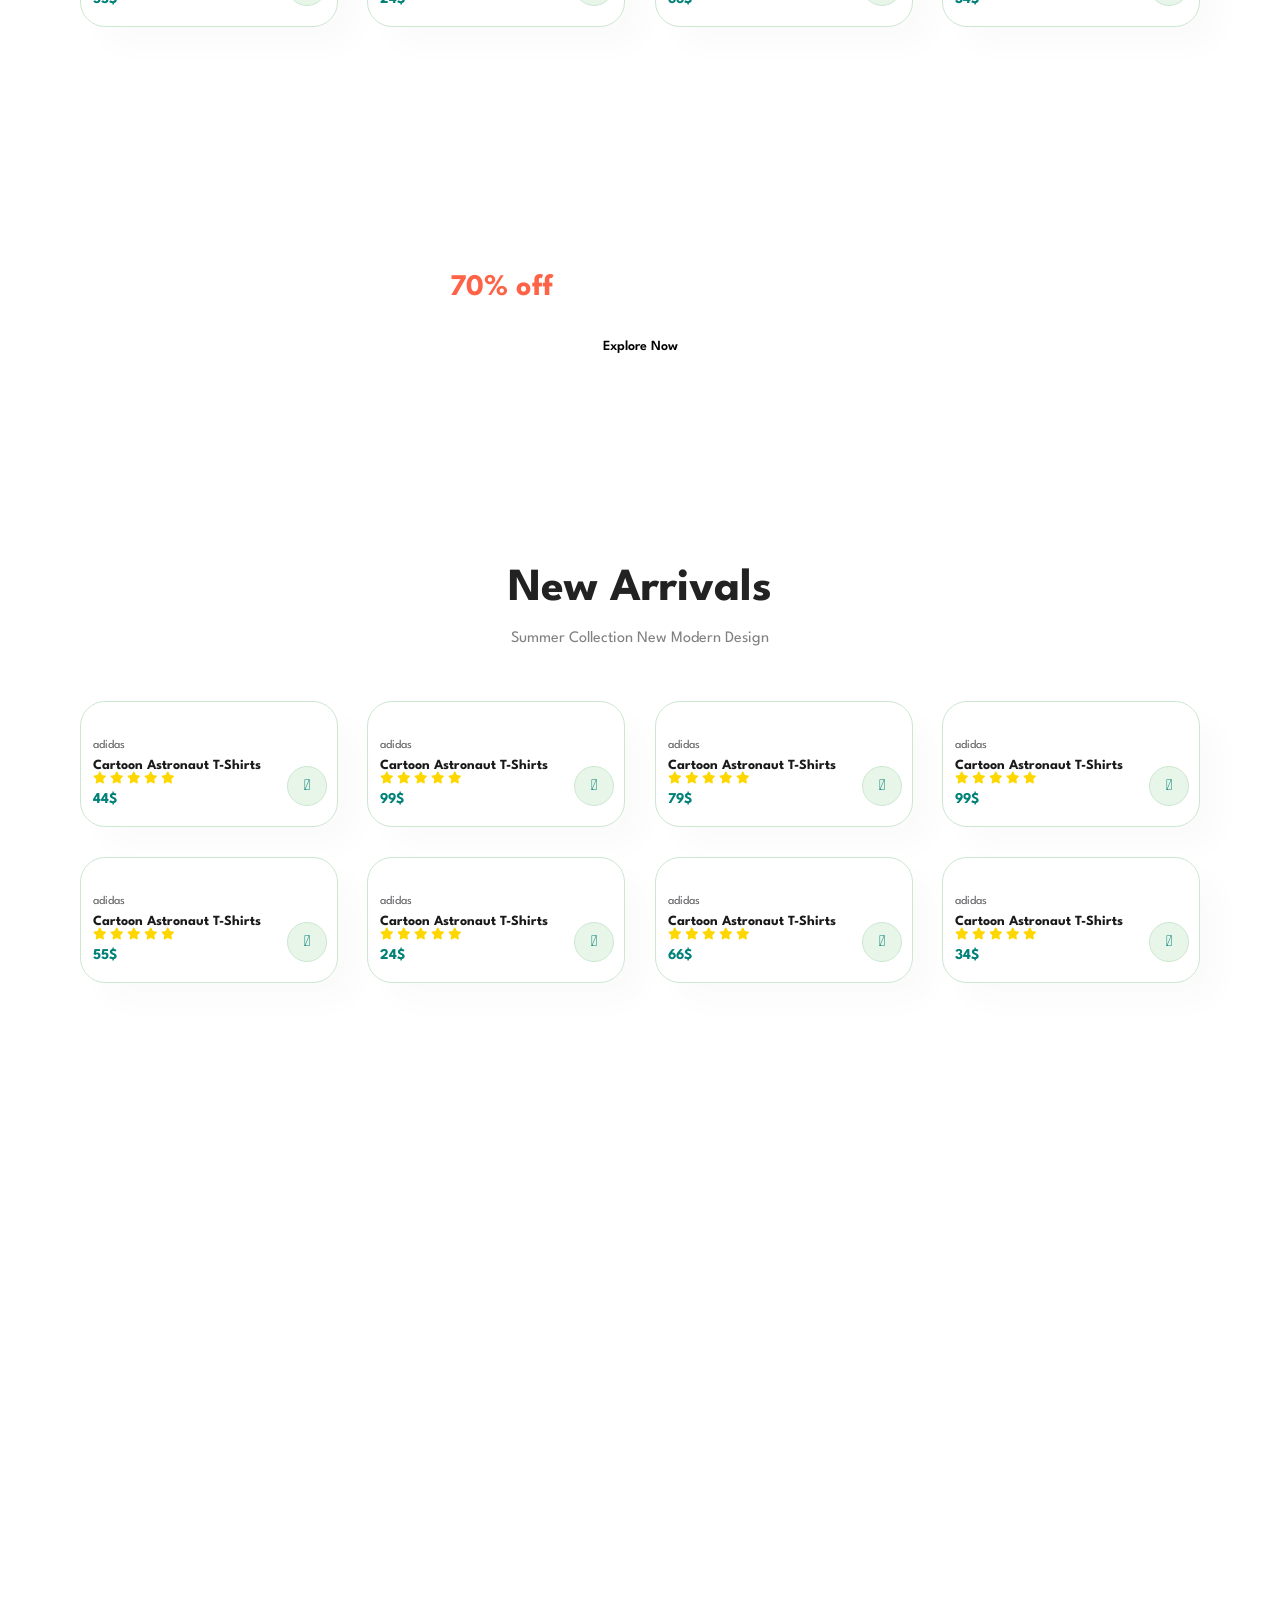
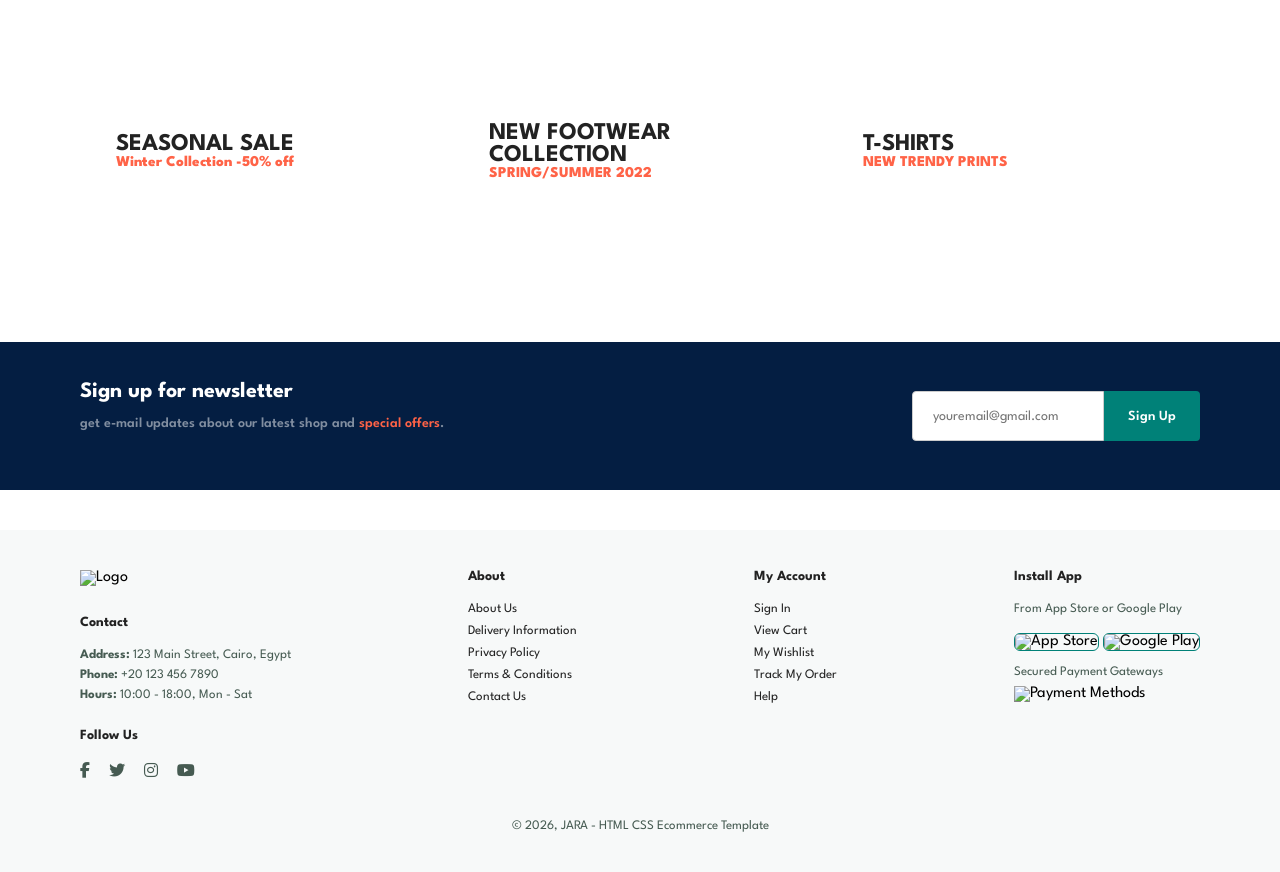
==== commit d6948f5c: "feat: add responsive shop and product details pages" ====
--- a/index.html
+++ b/index.html
@@ -4,7 +4,7 @@
     <meta charset="UTF-8" />
     <meta http-equiv="X-UA-Compatible" content="IE=edge" />
     <meta name="viewport" content="width=device-width, initial-scale=1.0" />
-    <title>Tech2etc Ecommerce Tutorial</title>
+    <title>JARA</title>
     <link
       rel="stylesheet"
       href="https://pro.fontawesome.com/releases/v5.10.0/css/all.css"
@@ -365,7 +365,7 @@
         <button class="white">learn more</button>
       </div>
       <div class="banner-box">
-        <h4>Spring / Summer</h4>
+        <h4>Spring/Summer</h4>
         <h2>Upcoming Season</h2>
         <span>the best classic dress is on sale at cara</span>
         <button class="white">Collection</button>
--- a/css/style.css
+++ b/css/style.css
@@ -227,6 +227,9 @@
 
 #products {
   text-align: center;
+}
+#products p {
+  color: gray;
 }
 #products .product-container {
   display: flex;
@@ -547,6 +550,95 @@
   margin: 0;
 }
 
+
+
+/* SHOP PAGE */
+
+#page-header {
+  background-image: url(/img/banner/b1.jpg);
+  width: 100%;
+  height: 40vh;
+  background-size: cover;
+  display: flex;
+  justify-content: center;
+  text-align: center;
+  flex-direction: column;
+  padding: 40px;
+}
+#page-header h2,
+p {
+  color: white;
+}
+#pagination {
+  text-align: center;
+}
+#pagination a {
+  text-decoration: none;
+  background-color: #008178;
+  padding: 15px 20px;
+  border-radius: 5px;
+  color: white;
+  font-weight: 600;
+}
+#pagination a i {
+  font-size: 16px;
+  font-weight: 600;
+}
+
+/* SINGLE PRODUCT PAGE */
+#product-details {
+  display: flex;
+  margin-top: 20px;
+}
+#product-details .single-product-img {
+  width: 40%;
+  margin-right: 50px;
+}
+.small-img-group {
+  display: flex;
+  justify-content: space-between;
+}
+.small-img-col {
+  flex-basis: 24%;
+  cursor: pointer;
+}
+#product-details .single-product-details {
+  width: 50%;
+  padding-top: 30px;
+}
+#product-details .single-product-details h4 {
+  padding: 40px 0 20px 0;
+}
+#product-details .single-product-details h2 {
+  font-size: 26px;
+}
+#product-details .single-product-details select {
+  display: block;
+  padding: 5px 10px;
+  margin-bottom: 10px;
+}
+#product-details .single-product-details input {
+  width: 50px;
+  height: 47px;
+  padding-left: 10px;
+  font-size: 16px;
+  margin-right: 10px;
+}
+#product-details .single-product-details input:focus {
+  outline: none;
+}
+#product-details .single-product-details button {
+  background-color: #02837a;
+  color: #fff;
+  transition: color 0.3s ease;
+}
+#product-details .single-product-details button:hover {
+  box-shadow: 20px 20px 30px rgba(77, 173, 163, 0.414);
+}
+#product-details .single-product-details span {
+  line-height: 25px;
+  color: #465b52;
+}
 @media (max-width: 799px) {
   #navbar {
     display: flex;
@@ -606,6 +698,14 @@
   h2 {
     font-size: 32px;
   }
+  #close {
+    display: block;
+    position: absolute;
+    top: 0px;
+    left: 30px;
+    color: #222;
+    font-size: 24px;
+  }
   #hero {
     padding: 0 20px;
     background-position: 62%;
@@ -636,13 +736,27 @@
     margin: 12px;
     border-radius: 5px;
   }
-  #sm-banner{
+  #sm-banner {
     padding: 0 10px;
   }
-  #small-banners{
+  #small-banners {
     padding: 0 10px;
   }
-  #newsletter{
+  #newsletter {
     height: 30vh;
   }
-}
+  /* Single product page */
+  #product-details {
+    display: flex;
+    flex-direction: column;
+  }
+  #product-details .single-product-img {
+    width: 100%;
+    margin-right: 0px;
+  }
+  #product-details .single-product-details {
+    width: 100%;
+    margin-right: 0px;
+  }
+  
+}
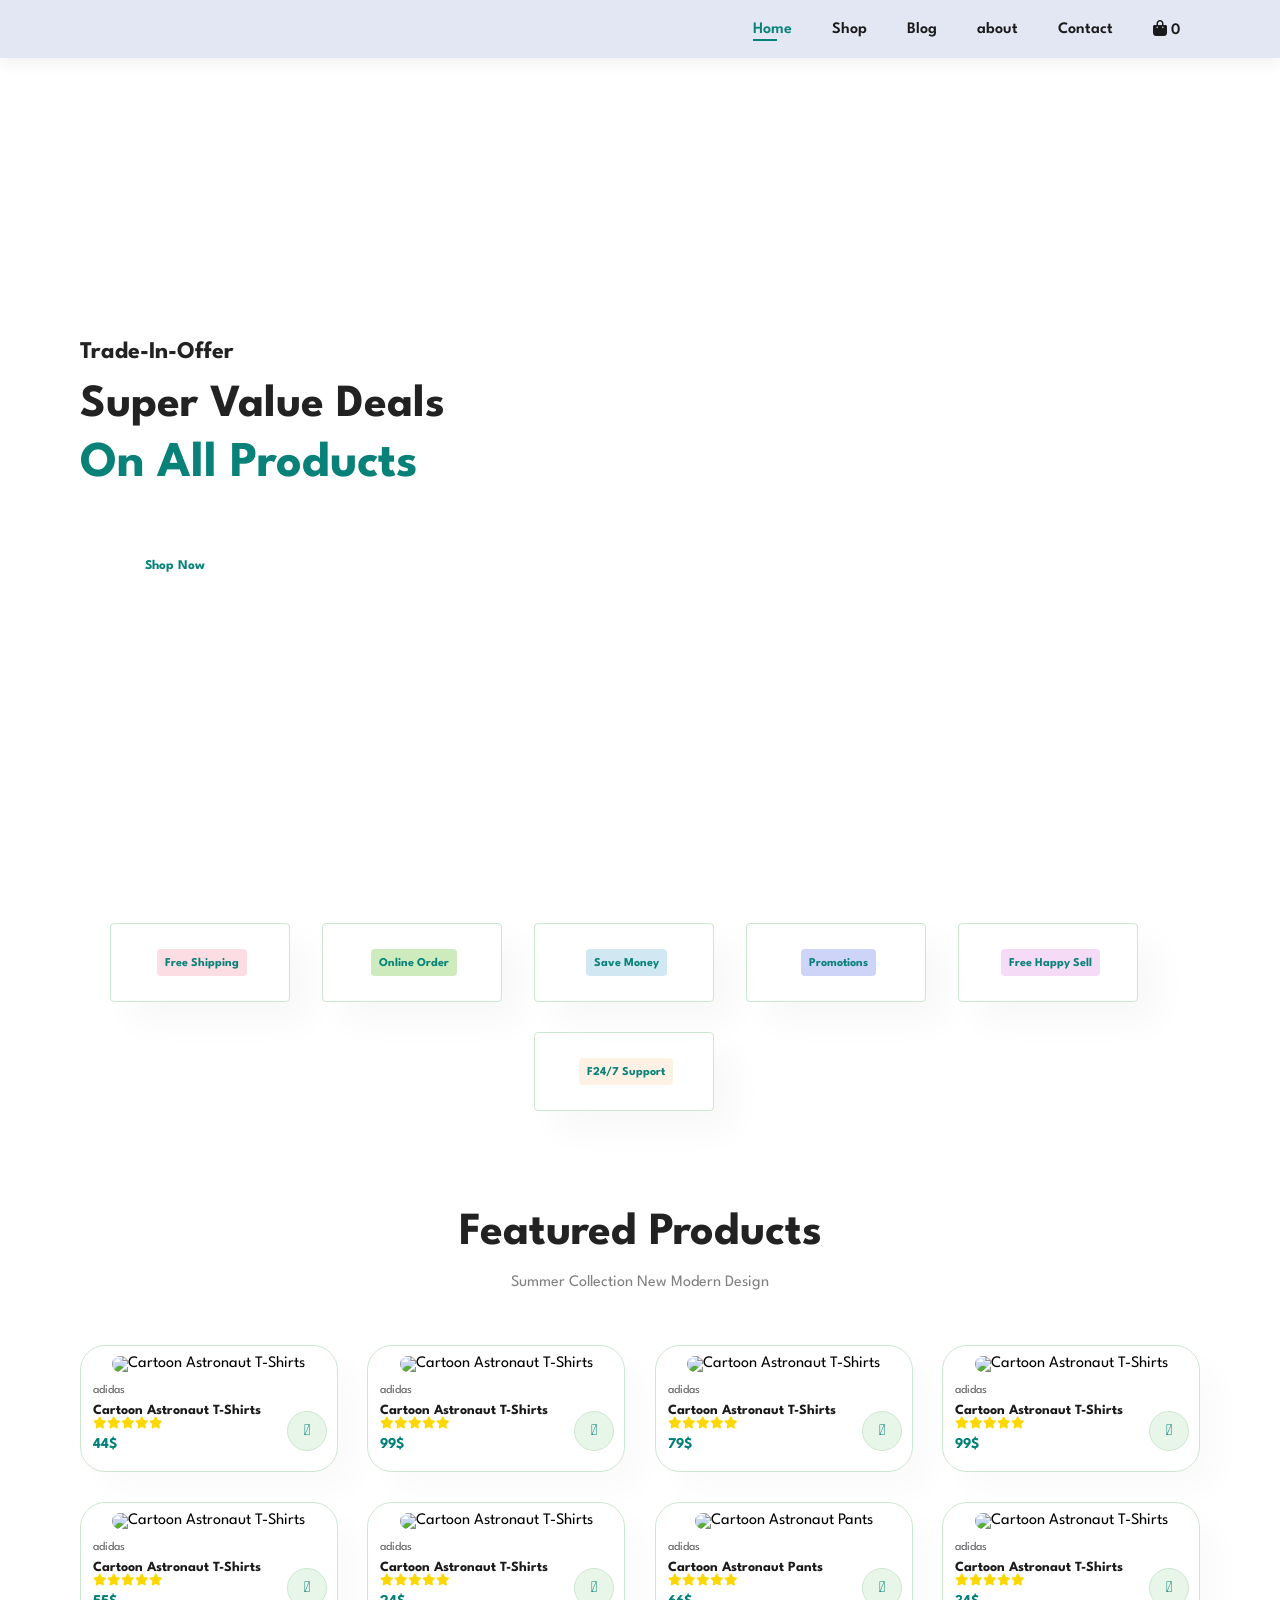
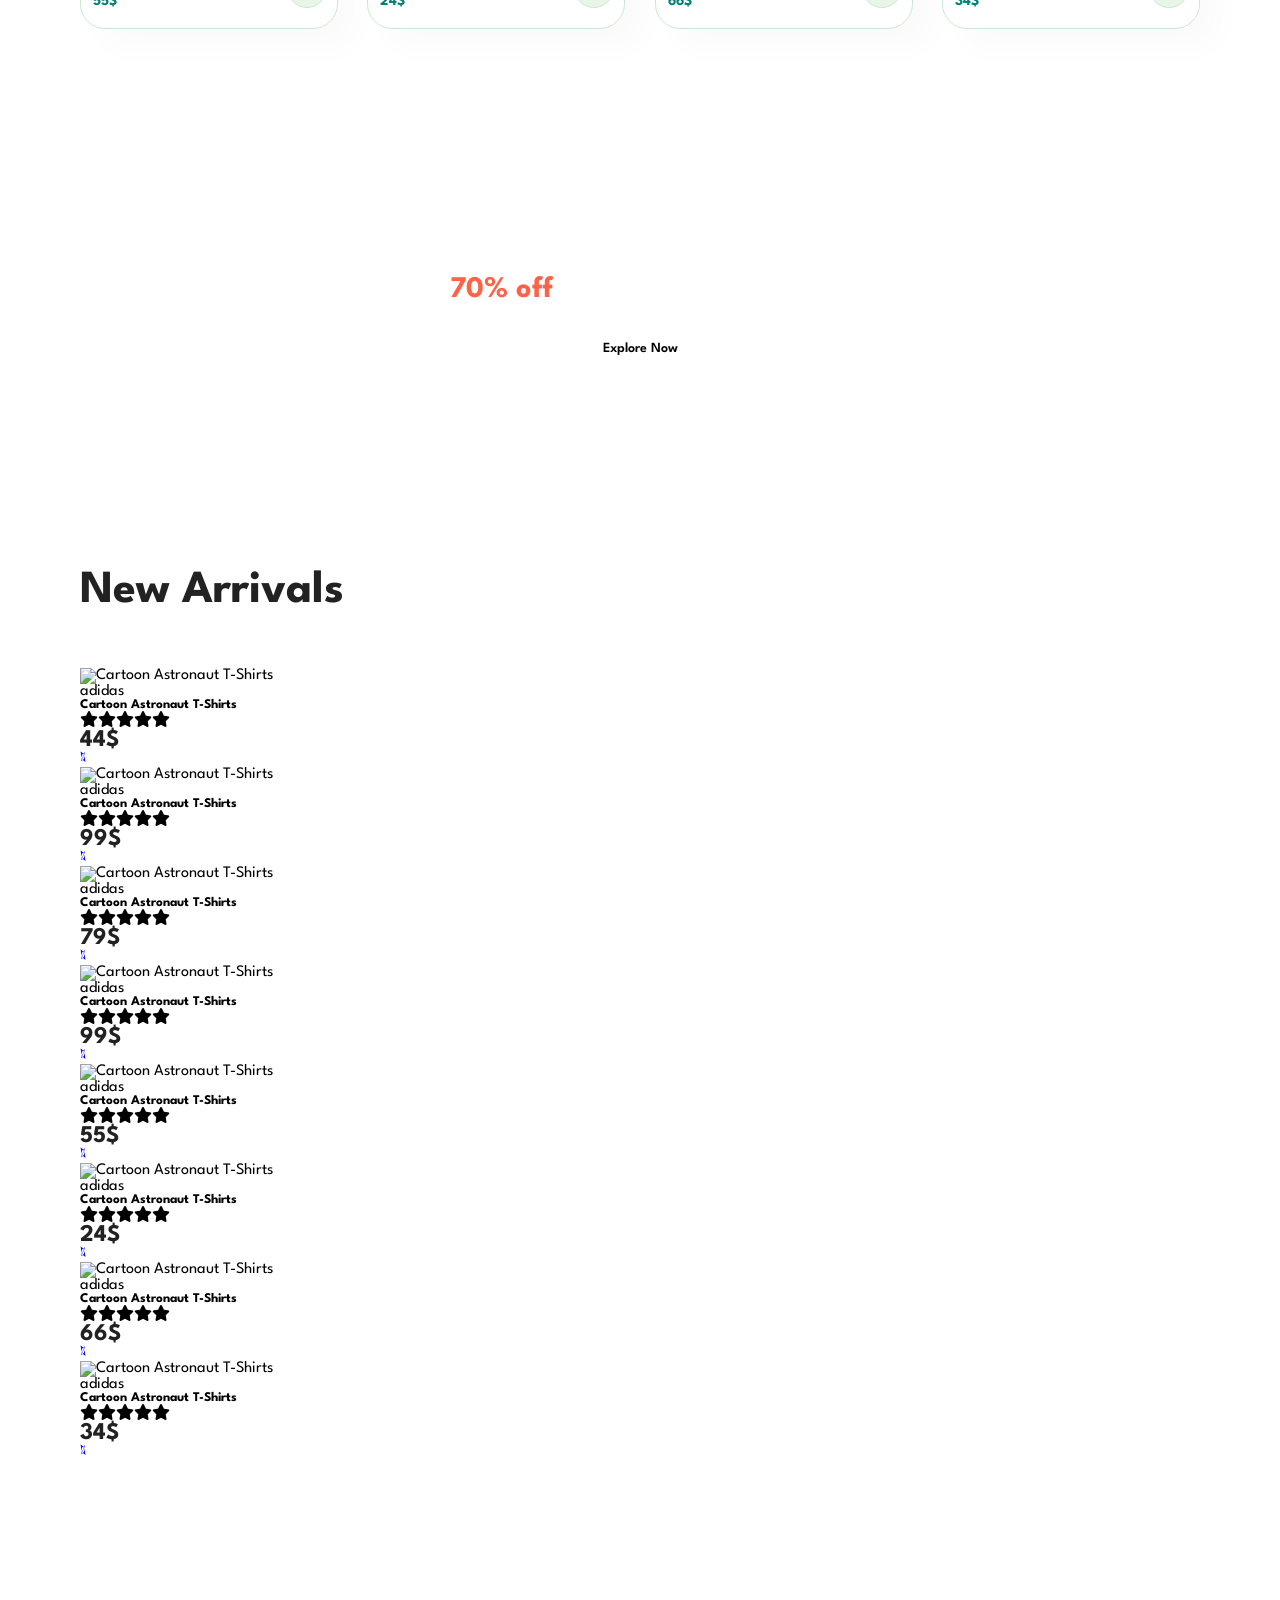
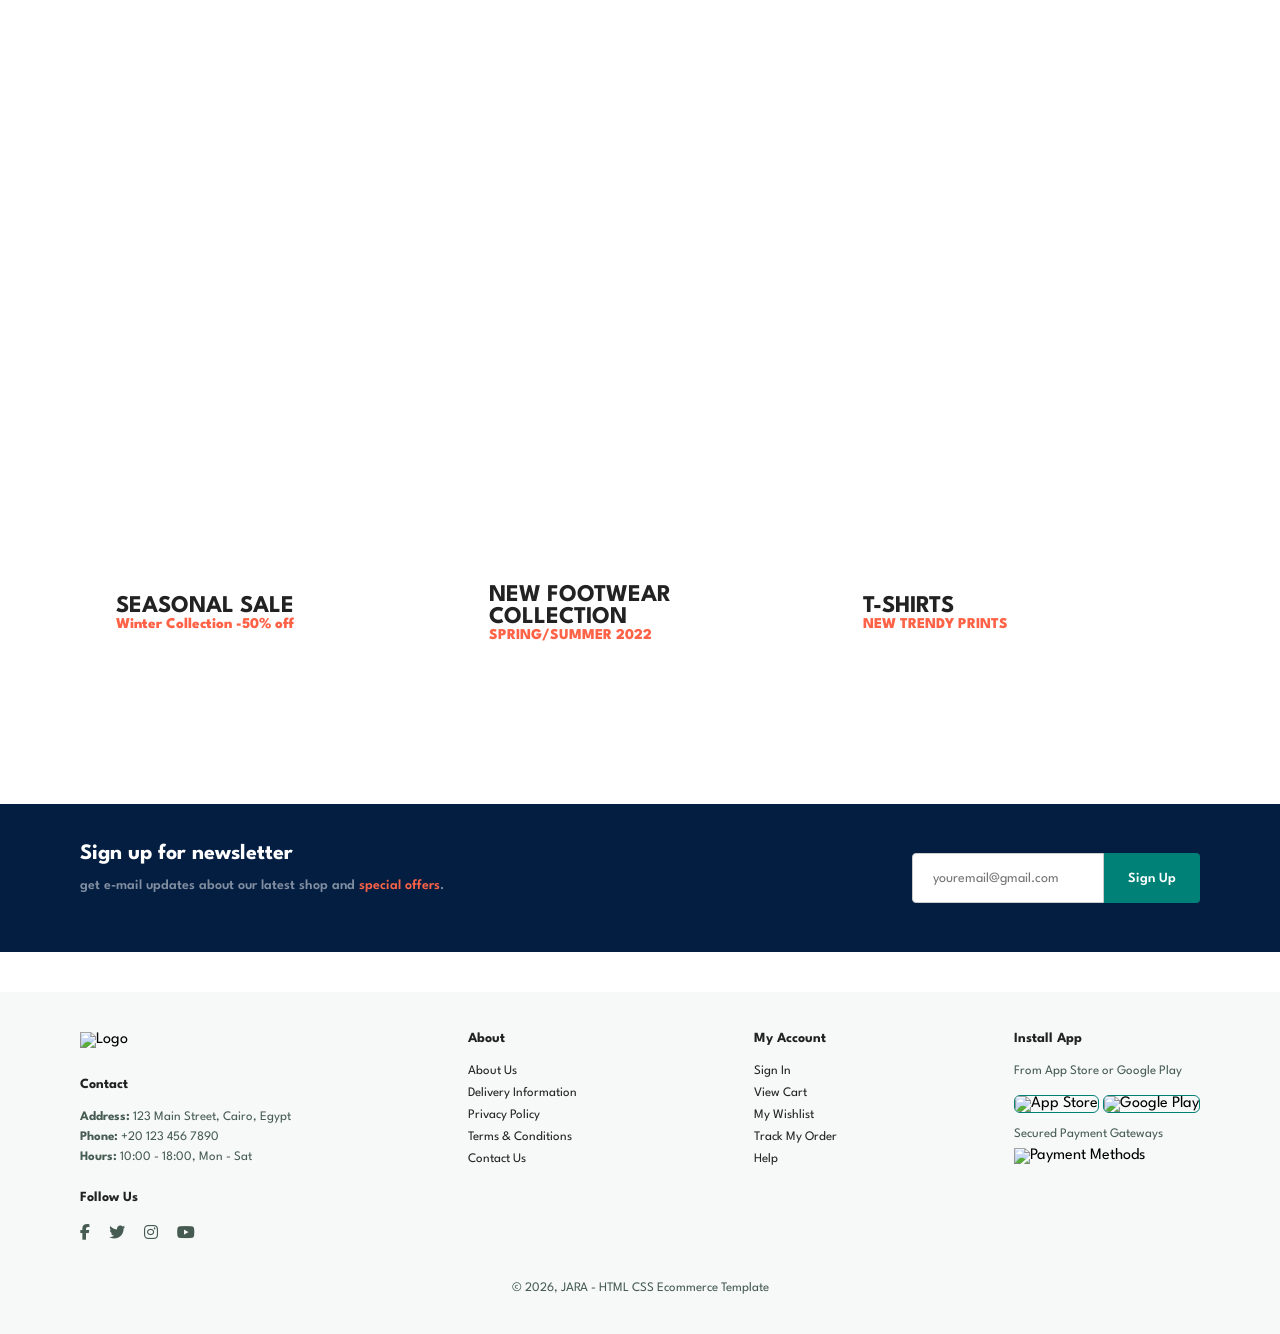
==== commit d220921e: "refactor: convert index, shop, sproduct & cart pages from static HTML to dynamic rendering via produ" ====
--- a/index.html
+++ b/index.html
@@ -23,20 +23,30 @@
   <body>
     <!-- HEADER -->
     <section id="header">
-      <a href="#"><img src="img/logo.png" class="logo" alt="" /></a>
+      <a href="index.html"><img src="img/logo.png" class="logo" alt="" /></a>
       <nav>
         <ul id="navbar">
-          <li><a href="#" id="close"><i class="fas fa-times"></i></a></li>
+          <li>
+            <a href="#" id="close"><i class="fas fa-times"></i></a>
+          </li>
           <li><a class="active" href="index.html">Home</a></li>
           <li><a href="subPages/shop.html">Shop</a></li>
           <li><a href="subPages/blog.html">Blog</a></li>
           <li><a href="subPages/about.html">about</a></li>
           <li><a href="subPages/contact.html">Contact</a></li>
-          <li><a href="subPages/cart.html"><i class="fa-solid fa-bag-shopping head-cart"></i></a></li>
+          <li>
+            <a href="subPages/cart.html" style="position: relative">
+              <i class="fa-solid fa-bag-shopping head-cart"></i>
+              <span class="cart-count">0</span>
+            </a>
+          </li>
         </ul>
       </nav>
       <div id="mobile">
-        <a href="subPages/cart.html"><i class="fa-solid fa-bag-shopping head-cart"></i></a>
+        <a href="subPages/cart.html" style="position: relative">
+          <i class="fa-solid fa-bag-shopping head-cart"></i>
+          <span class="cart-count">0</span>
+        </a>
         <i id="bar" class="fas fa-outdent"></i>
       </div>
     </section>
@@ -81,136 +91,7 @@
     <section id="products" class="section-p1">
       <h2>Featured Products</h2>
       <p>Summer Collection New Modern Design</p>
-      <div class="product-container">
-        <div class="product">
-          <img src="/img/products/f1.jpg" alt="" />
-          <div class="description">
-            <span class="brand-name">adidas</span>
-            <h5>Cartoon Astronaut T-Shirts</h5>
-            <div class="stars">
-              <i class="fas fa-star"></i>
-              <i class="fas fa-star"></i>
-              <i class="fas fa-star"></i>
-              <i class="fas fa-star"></i>
-              <i class="fas fa-star"></i>
-            </div>
-            <h4 class="price">44$</h4>
-          </div>
-          <a href="#"><i class="fal fa-shopping-cart cart"></i></a>
-        </div>
-        <div class="product">
-          <img src="/img/products/f2.jpg" alt="" />
-          <div class="description">
-            <span class="brand-name">adidas</span>
-            <h5>Cartoon Astronaut T-Shirts</h5>
-            <div class="stars">
-              <i class="fas fa-star"></i>
-              <i class="fas fa-star"></i>
-              <i class="fas fa-star"></i>
-              <i class="fas fa-star"></i>
-              <i class="fas fa-star"></i>
-            </div>
-            <h4 class="price">99$</h4>
-          </div>
-          <a href="#"><i class="fal fa-shopping-cart cart"></i></a>
-        </div>
-        <div class="product">
-          <img src="/img/products/f3.jpg" alt="" />
-          <div class="description">
-            <span class="brand-name">adidas</span>
-            <h5>Cartoon Astronaut T-Shirts</h5>
-            <div class="stars">
-              <i class="fas fa-star"></i>
-              <i class="fas fa-star"></i>
-              <i class="fas fa-star"></i>
-              <i class="fas fa-star"></i>
-              <i class="fas fa-star"></i>
-            </div>
-            <h4 class="price">79$</h4>
-          </div>
-          <a href="#"><i class="fal fa-shopping-cart cart"></i></a>
-        </div>
-        <div class="product">
-          <img src="/img/products/f4.jpg" alt="" />
-          <div class="description">
-            <span class="brand-name">adidas</span>
-            <h5>Cartoon Astronaut T-Shirts</h5>
-            <div class="stars">
-              <i class="fas fa-star"></i>
-              <i class="fas fa-star"></i>
-              <i class="fas fa-star"></i>
-              <i class="fas fa-star"></i>
-              <i class="fas fa-star"></i>
-            </div>
-            <h4 class="price">99$</h4>
-          </div>
-          <a href="#"><i class="fal fa-shopping-cart cart"></i></a>
-        </div>
-        <div class="product">
-          <img src="/img/products/f5.jpg" alt="" />
-          <div class="description">
-            <span class="brand-name">adidas</span>
-            <h5>Cartoon Astronaut T-Shirts</h5>
-            <div class="stars">
-              <i class="fas fa-star"></i>
-              <i class="fas fa-star"></i>
-              <i class="fas fa-star"></i>
-              <i class="fas fa-star"></i>
-              <i class="fas fa-star"></i>
-            </div>
-            <h4 class="price">55$</h4>
-          </div>
-          <a href="#"><i class="fal fa-shopping-cart cart"></i></a>
-        </div>
-        <div class="product">
-          <img src="/img/products/f6.jpg" alt="" />
-          <div class="description">
-            <span class="brand-name">adidas</span>
-            <h5>Cartoon Astronaut T-Shirts</h5>
-            <div class="stars">
-              <i class="fas fa-star"></i>
-              <i class="fas fa-star"></i>
-              <i class="fas fa-star"></i>
-              <i class="fas fa-star"></i>
-              <i class="fas fa-star"></i>
-            </div>
-            <h4 class="price">24$</h4>
-          </div>
-          <a href="#"><i class="fal fa-shopping-cart cart"></i></a>
-        </div>
-        <div class="product">
-          <img src="/img/products/f7.jpg" alt="" />
-          <div class="description">
-            <span class="brand-name">adidas</span>
-            <h5>Cartoon Astronaut T-Shirts</h5>
-            <div class="stars">
-              <i class="fas fa-star"></i>
-              <i class="fas fa-star"></i>
-              <i class="fas fa-star"></i>
-              <i class="fas fa-star"></i>
-              <i class="fas fa-star"></i>
-            </div>
-            <h4 class="price">66$</h4>
-          </div>
-          <a href="#"><i class="fal fa-shopping-cart cart"></i></a>
-        </div>
-        <div class="product">
-          <img src="/img/products/f8.jpg" alt="" />
-          <div class="description">
-            <span class="brand-name">adidas</span>
-            <h5>Cartoon Astronaut T-Shirts</h5>
-            <div class="stars">
-              <i class="fas fa-star"></i>
-              <i class="fas fa-star"></i>
-              <i class="fas fa-star"></i>
-              <i class="fas fa-star"></i>
-              <i class="fas fa-star"></i>
-            </div>
-            <h4 class="price">34$</h4>
-          </div>
-          <a href="#"><i class="fal fa-shopping-cart cart"></i></a>
-        </div>
-      </div>
+      <div class="product-container" id="featured-container"></div>
     </section>
 
     <!-- BANNER -->
@@ -221,139 +102,10 @@
     </section>
 
     <!-- NEW ARRIVAL -->
-    <section id="products" class="section-p1">
+    <section id="new-arrivals" class="section-p1">
       <h2>New Arrivals</h2>
       <p>Summer Collection New Modern Design</p>
-      <div class="product-container">
-        <div class="product">
-          <img src="/img/products/n1.jpg" alt="" />
-          <div class="description">
-            <span class="brand-name">adidas</span>
-            <h5>Cartoon Astronaut T-Shirts</h5>
-            <div class="stars">
-              <i class="fas fa-star"></i>
-              <i class="fas fa-star"></i>
-              <i class="fas fa-star"></i>
-              <i class="fas fa-star"></i>
-              <i class="fas fa-star"></i>
-            </div>
-            <h4 class="price">44$</h4>
-          </div>
-          <a href="#"><i class="fal fa-shopping-cart cart"></i></a>
-        </div>
-        <div class="product">
-          <img src="/img/products/n2.jpg" alt="" />
-          <div class="description">
-            <span class="brand-name">adidas</span>
-            <h5>Cartoon Astronaut T-Shirts</h5>
-            <div class="stars">
-              <i class="fas fa-star"></i>
-              <i class="fas fa-star"></i>
-              <i class="fas fa-star"></i>
-              <i class="fas fa-star"></i>
-              <i class="fas fa-star"></i>
-            </div>
-            <h4 class="price">99$</h4>
-          </div>
-          <a href="#"><i class="fal fa-shopping-cart cart"></i></a>
-        </div>
-        <div class="product">
-          <img src="/img/products/n3.jpg" alt="" />
-          <div class="description">
-            <span class="brand-name">adidas</span>
-            <h5>Cartoon Astronaut T-Shirts</h5>
-            <div class="stars">
-              <i class="fas fa-star"></i>
-              <i class="fas fa-star"></i>
-              <i class="fas fa-star"></i>
-              <i class="fas fa-star"></i>
-              <i class="fas fa-star"></i>
-            </div>
-            <h4 class="price">79$</h4>
-          </div>
-          <a href="#"><i class="fal fa-shopping-cart cart"></i></a>
-        </div>
-        <div class="product">
-          <img src="/img/products/n4.jpg" alt="" />
-          <div class="description">
-            <span class="brand-name">adidas</span>
-            <h5>Cartoon Astronaut T-Shirts</h5>
-            <div class="stars">
-              <i class="fas fa-star"></i>
-              <i class="fas fa-star"></i>
-              <i class="fas fa-star"></i>
-              <i class="fas fa-star"></i>
-              <i class="fas fa-star"></i>
-            </div>
-            <h4 class="price">99$</h4>
-          </div>
-          <a href="#"><i class="fal fa-shopping-cart cart"></i></a>
-        </div>
-        <div class="product">
-          <img src="/img/products/n5.jpg" alt="" />
-          <div class="description">
-            <span class="brand-name">adidas</span>
-            <h5>Cartoon Astronaut T-Shirts</h5>
-            <div class="stars">
-              <i class="fas fa-star"></i>
-              <i class="fas fa-star"></i>
-              <i class="fas fa-star"></i>
-              <i class="fas fa-star"></i>
-              <i class="fas fa-star"></i>
-            </div>
-            <h4 class="price">55$</h4>
-          </div>
-          <a href="#"><i class="fal fa-shopping-cart cart"></i></a>
-        </div>
-        <div class="product">
-          <img src="/img/products/n6.jpg" alt="" />
-          <div class="description">
-            <span class="brand-name">adidas</span>
-            <h5>Cartoon Astronaut T-Shirts</h5>
-            <div class="stars">
-              <i class="fas fa-star"></i>
-              <i class="fas fa-star"></i>
-              <i class="fas fa-star"></i>
-              <i class="fas fa-star"></i>
-              <i class="fas fa-star"></i>
-            </div>
-            <h4 class="price">24$</h4>
-          </div>
-          <a href="#"><i class="fal fa-shopping-cart cart"></i></a>
-        </div>
-        <div class="product">
-          <img src="/img/products/n7.jpg" alt="" />
-          <div class="description">
-            <span class="brand-name">adidas</span>
-            <h5>Cartoon Astronaut T-Shirts</h5>
-            <div class="stars">
-              <i class="fas fa-star"></i>
-              <i class="fas fa-star"></i>
-              <i class="fas fa-star"></i>
-              <i class="fas fa-star"></i>
-              <i class="fas fa-star"></i>
-            </div>
-            <h4 class="price">66$</h4>
-          </div>
-          <a href="#"><i class="fal fa-shopping-cart cart"></i></a>
-        </div>
-        <div class="product">
-          <img src="/img/products/n8.jpg" alt="" />
-          <div class="description">
-            <span class="brand-name">adidas</span>
-            <h5>Cartoon Astronaut T-Shirts</h5>
-            <div class="stars">
-              <i class="fas fa-star"></i>
-              <i class="fas fa-star"></i>
-              <i class="fas fa-star"></i>
-              <i class="fas fa-star"></i>
-              <i class="fas fa-star"></i>
-            </div>
-            <h4 class="price">34$</h4>
-          </div>
-          <a href="#"><i class="fal fa-shopping-cart cart"></i></a>
-        </div>
-      </div>
+      <div class="product-container" id="new-arrivals-container"></div>
     </section>
 
     <!-- BANNEL -->
@@ -454,6 +206,17 @@
       </div>
     </footer>
 
+    <script src="js/products.js"></script>
+    <script src="js/cart.js"></script>
+    <script src="js/render.js"></script>
     <script src="js/script.js"></script>
+    <script>
+      renderProducts(products, "featured-container", {
+        productPagePath: "subPages/sproduct.html",
+      });
+      renderProducts(newArrivalProducts, "new-arrivals-container", {
+        productPagePath: "subPages/sproduct.html",
+      });
+    </script>
   </body>
 </html>
--- a/css/style.css
+++ b/css/style.css
@@ -550,8 +550,6 @@
   margin: 0;
 }
 
-
-
 /* SHOP PAGE */
 
 #page-header {
@@ -639,6 +637,307 @@
   line-height: 25px;
   color: #465b52;
 }
+
+/* BLOG PAGE */
+#page-header.blog-header {
+  background-image: url("../img/banner/b19.jpg");
+}
+#blog {
+  padding: 150px 150px 0 150px;
+}
+#blog .blog-box {
+  display: flex;
+  position: relative;
+  padding-bottom: 80px;
+}
+#blog .blog-img {
+  width: 50%;
+  margin-right: 40px;
+}
+#blog img {
+  width: 100%;
+  height: 300px;
+  object-fit: cover;
+}
+#blog .blog-details {
+  width: 50%;
+}
+#blog .blog-details a {
+  text-decoration: none;
+  font-size: 11px;
+  color: #000;
+  font-weight: 700;
+  position: relative;
+  transition: 0.3s;
+}
+#blog .blog-details a::after {
+  content: "";
+  width: 50px;
+  height: 1px;
+  background-color: #000;
+  position: absolute;
+  top: 4px;
+  right: -60px;
+}
+#blog .blog-details a:hover::after {
+  color: #008178;
+}
+#blog .blog-details a:hover {
+  color: #008178;
+}
+
+#blog .blog-details p {
+  color: gray;
+}
+#blog .blog-box h1 {
+  position: absolute;
+  top: -40px;
+  left: 0;
+  font-size: 70px;
+  font-weight: 700;
+  color: #c9cbce;
+  z-index: -1;
+}
+/* ABOUT PAGE */
+
+#page-header.about-header {
+  background-image: url(../img/about/banner.png);
+}
+#about {
+  display: flex;
+  margin: 20px;
+}
+#about img {
+  width: 40%;
+  padding: 40px;
+}
+#about .about-description {
+  width: 60%;
+  padding: 40px;
+}
+#about .about-description p {
+  color: gray;
+}
+#about .mark {
+  background-color: #ccc;
+  width: 75%;
+  justify-content: center;
+  margin-left: 70px;
+}
+/* APP */
+#application {
+  text-align: center;
+}
+#application .video {
+  width: 70%;
+  height: 100%;
+  margin: 30px auto 0 auto;
+}
+#application .video video {
+  width: 100%;
+  height: 100%;
+  border-radius: 20px;
+}
+/* CONTACT PAGE */
+#contact {
+  display: flex;
+  align-items: center;
+  justify-content: space-between;
+}
+#contact p {
+  color: gray;
+}
+#contact .details {
+  width: 40%;
+}
+#contact .details span,
+#form-details form span {
+  font-size: 12px;
+  color: gray;
+  font-weight: 600;
+}
+#contact .details h2,
+#form-details form h2 {
+  font-size: 26px;
+  line-height: 35px;
+  padding: 20px 0;
+  font-weight: 400;
+}
+#contact .details h3 {
+  font-size: 16px;
+  padding-bottom: 15px;
+}
+#contact .details li {
+  display: flex;
+  list-style: none;
+  padding: 10px 0;
+}
+#contact .details li i {
+  font-size: 14px;
+  padding-right: 22px;
+}
+#contact .details li p {
+  margin: 0;
+  font-size: 14px;
+}
+#contact .map {
+  width: 55%;
+  height: 400px;
+}
+#contact .map iframe {
+  width: 100%;
+  height: 400px;
+}
+#form-details {
+  display: flex;
+  margin: 30px;
+  padding: 80px;
+  border: 1px solid #e1e1e1;
+  justify-content: space-between;
+}
+#form-details form {
+  display: flex;
+  flex-direction: column;
+  width: 65%;
+  align-items: flex-start;
+}
+#form-details input,
+#form-details textarea {
+  width: 100%;
+  padding: 12px 15px;
+  outline: none;
+  margin-bottom: 20px;
+  border: 1px solid #e1e1e1;
+}
+#form-details button {
+  background-color: #088178;
+  color: #fff;
+}
+#form-details .members div p {
+  color: gray;
+  font-size: 13px;
+  line-height: 25px;
+}
+#form-details .members div p span {
+  display: block;
+  color: black;
+  font-size: 16px;
+  line-height: 25px;
+  font-weight: 600;
+}
+#form-details .members div {
+  padding-bottom: 25px;
+  display: flex;
+}
+#form-details .members div img {
+  width: 65px;
+  height: 65px;
+  object-fit: cover;
+  margin-right: 15px;
+}
+
+/* CART */
+#cart {
+  overflow-x: auto;
+}
+#cart table {
+  width: 100%;
+  border-collapse: collapse;
+  table-layout: fixed;
+  white-space: nowrap;
+}
+#cart table img {
+  width: 70px;
+}
+#cart table td:nth-child(1) {
+  width: 100px;
+  text-align: center;
+}
+#cart table td:nth-child(2) {
+  width: 150px;
+  text-align: center;
+}
+#cart table td:nth-child(3) {
+  width: 250px;
+  text-align: center;
+}
+#cart table td:nth-child(4),
+#cart table td:nth-child(5),
+#cart table td:nth-child(6) {
+  width: 150px;
+  text-align: center;
+}
+#cart table td:nth-child(5) input {
+  width: 70px;
+  padding: 10px 5px 10px 15px;
+}
+#cart table thead {
+  border: 1px solid #e2e9e1;
+  border-left: none;
+  border-right: none;
+}
+#cart table thead td {
+  font-weight: 700;
+  text-transform: uppercase;
+  font-size: 13px;
+  padding: 18px 0;
+}
+#cart table tbody tr td {
+  padding-top: 15px;
+}
+#cart table tbody td {
+  font-size: 13px;
+}
+
+/* Coupon */
+#cart-add {
+  display: flex;
+  flex-wrap: wrap;
+  justify-content: space-between;
+  margin: 30px;
+  padding: 0 30px;
+}
+#coupon {
+  width: 50%;
+  margin-bottom: 30px;
+}
+#coupon h3,
+#sub-total h3 {
+  padding-bottom: 15px;
+}
+#coupon input {
+  padding: 10px 20px;
+  outline: none;
+  width: 60%;
+  margin-right: 10px;
+  border: 1px solid #e2e9e1;
+  border-radius: 5px;
+}
+#coupon button,
+#sub-total button {
+  background-color: #008178;
+  color: #fff;
+  padding: 12px 20px;
+}
+#sub-total {
+  width: 50%;
+  margin-bottom: 30px;
+  border: 1px solid #e1e1e1;
+  padding: 30px;
+}
+#sub-total table {
+  border-collapse: collapse;
+  width: 100%;
+  margin-bottom: 20px;
+}
+#sub-total table td {
+  width: 50%;
+  border: 1px solid #e2e9e1;
+  padding: 10px;
+  font-size: 13px;
+}
+
+/* MEDIA QUIRIES */
 @media (max-width: 799px) {
   #navbar {
     display: flex;
@@ -684,6 +983,24 @@
     color: #222;
     font-size: 24px;
   }
+    /* CART */
+  #cart-add {
+    display: flex;
+    flex-direction: column;
+    margin: 10px;
+    padding: 10px;
+  }
+  #coupon {
+    width: 100%;
+    margin-bottom: 30px;
+    margin-top: 30px;
+  }
+  #sub-total {
+    width: 100%;
+    margin-bottom: 30px;
+    border: 1px solid #e1e1e1;
+    padding: 30px;
+  }
 }
 @media (max-width: 477px) {
   .section-p1 {
@@ -758,5 +1075,71 @@
     width: 100%;
     margin-right: 0px;
   }
-  
-}+  /* blog */
+  #blog {
+    padding: 30px 12px;
+  }
+  #blog .blog-box {
+    display: flex;
+    flex-direction: column;
+    position: relative;
+    padding: 45px 0;
+  }
+  #blog .blog-img {
+    width: 100%;
+  }
+  #blog .blog-img img {
+    border-radius: 10px;
+  }
+  #blog .blog-details {
+    width: 100%;
+  }
+  #blog .blog-box h1 {
+    position: absolute;
+    top: -1px;
+    left: 0;
+    font-size: 70px;
+    font-weight: 700;
+    color: #c9cbce;
+    z-index: -1;
+  }
+  /* ABOUT */
+  #about {
+    display: flex;
+    flex-direction: column;
+  }
+  #about img {
+    width: 100%;
+    padding: 10px;
+  }
+  #about .about-description {
+    width: 100%;
+    padding: 10px;
+  }
+  #about .mark {
+    width: 100%;
+    margin-left: 0;
+  }
+  /* APPLICATION */
+  #application .video {
+    width: 100%;
+  }
+  /* CART */
+  #cart-add {
+    display: flex;
+    flex-direction: column;
+    margin: 10px;
+    padding: 10px;
+  }
+  #coupon {
+    width: 100%;
+    margin-bottom: 30px;
+    margin-top: 30px;
+  }
+  #sub-total {
+    width: 100%;
+    margin-bottom: 30px;
+    border: 1px solid #e1e1e1;
+    padding: 30px;
+  }
+}
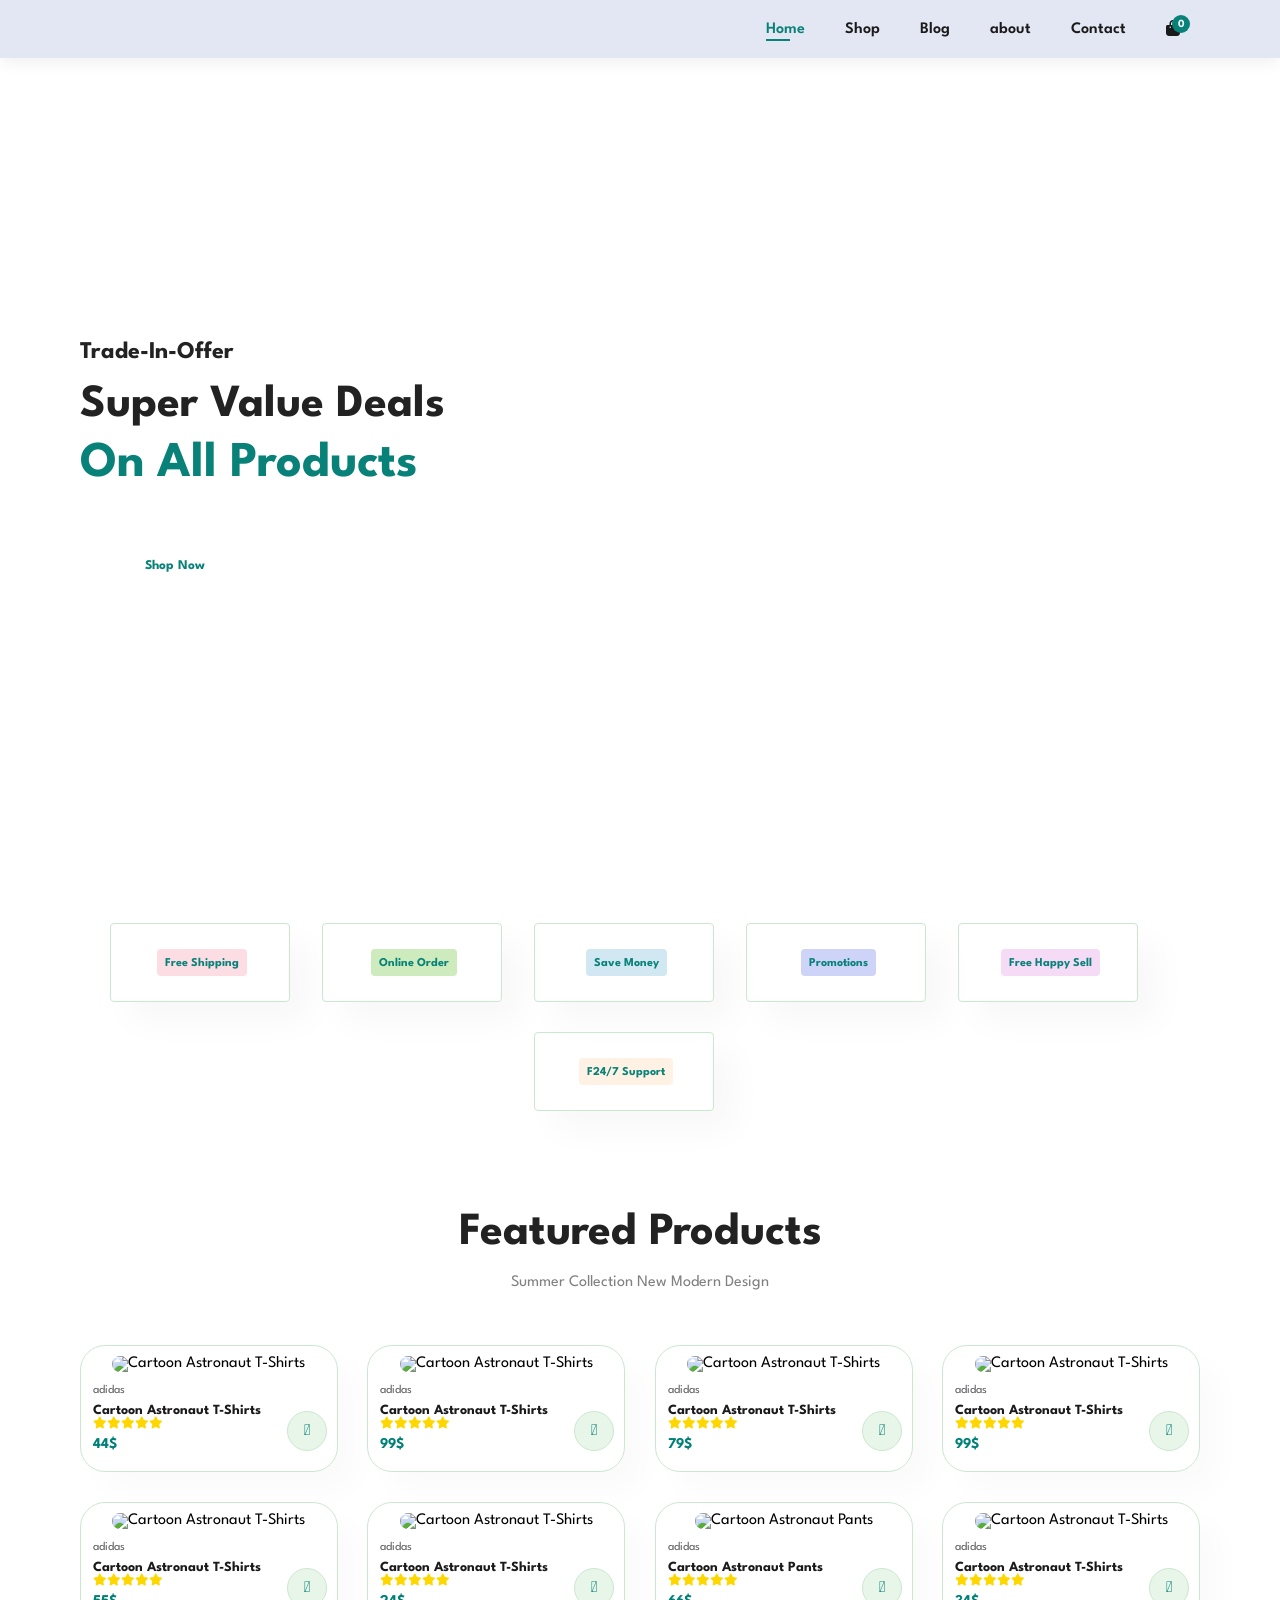
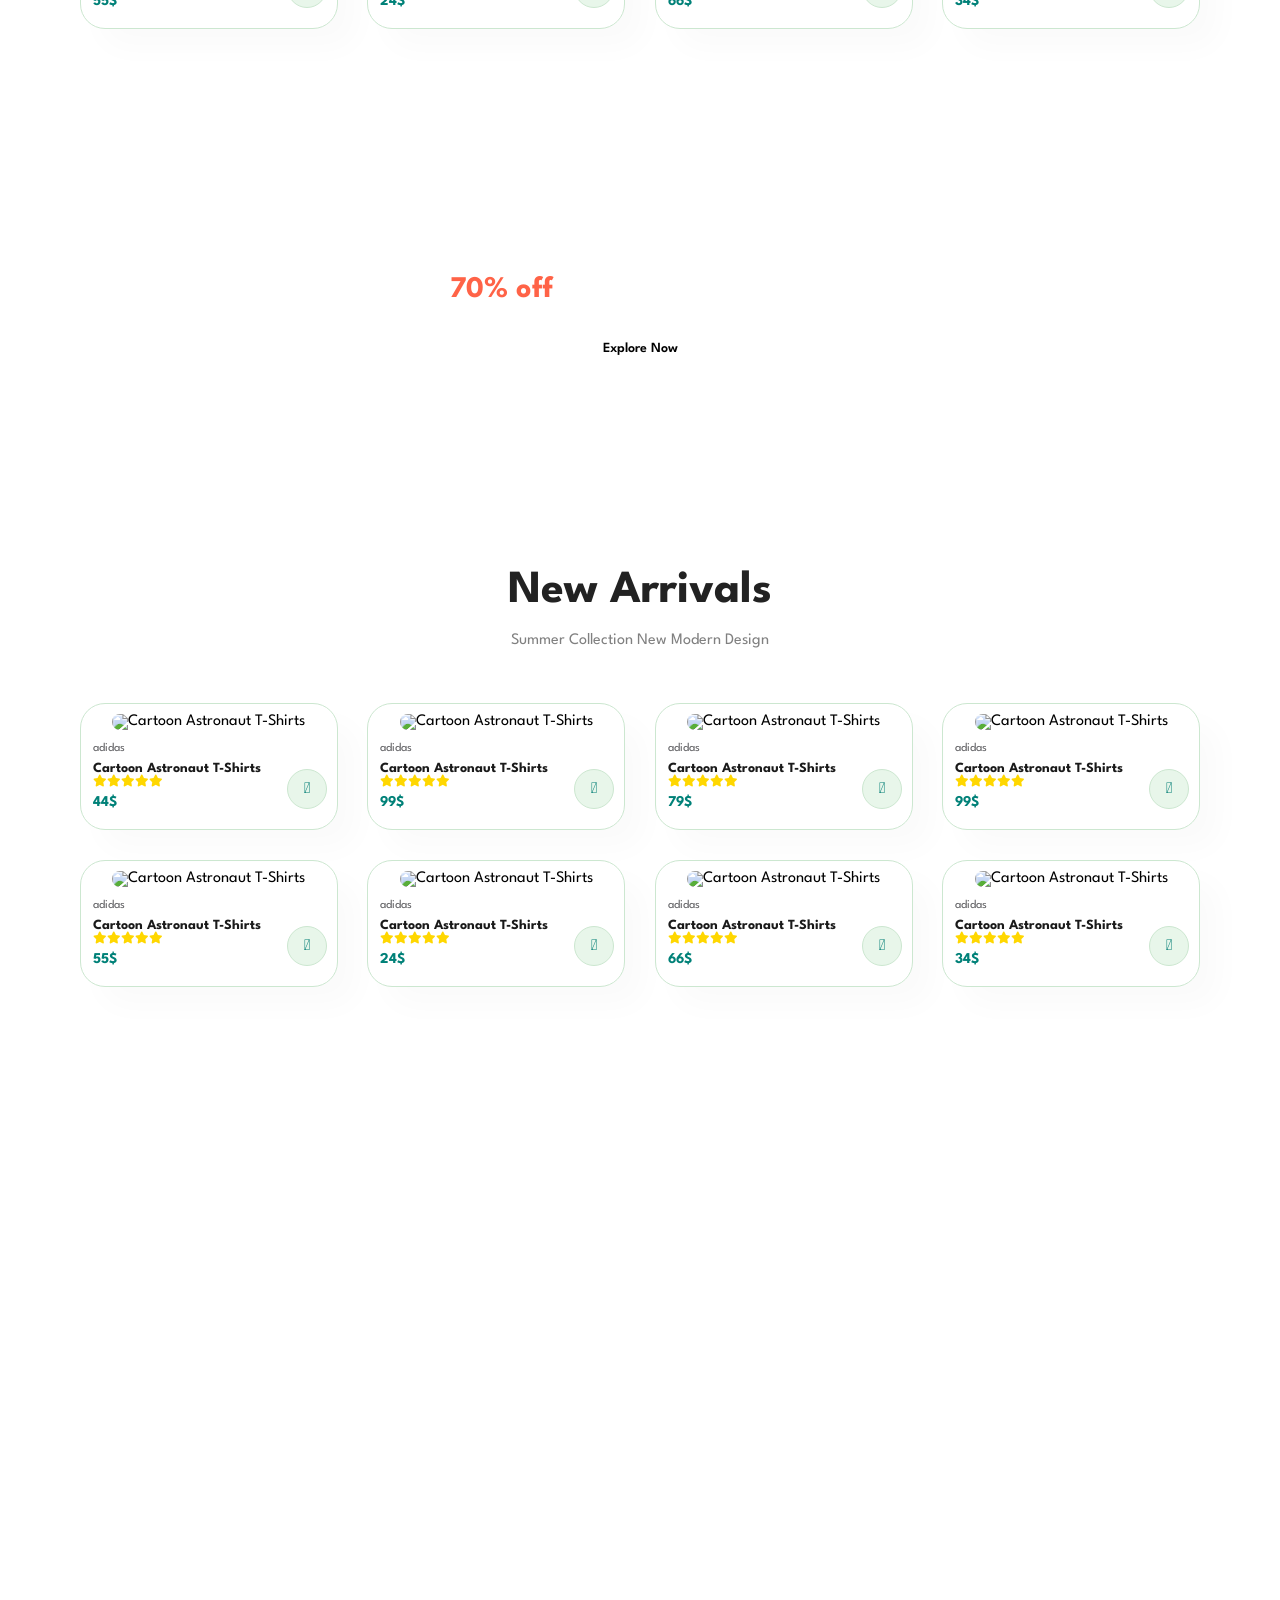
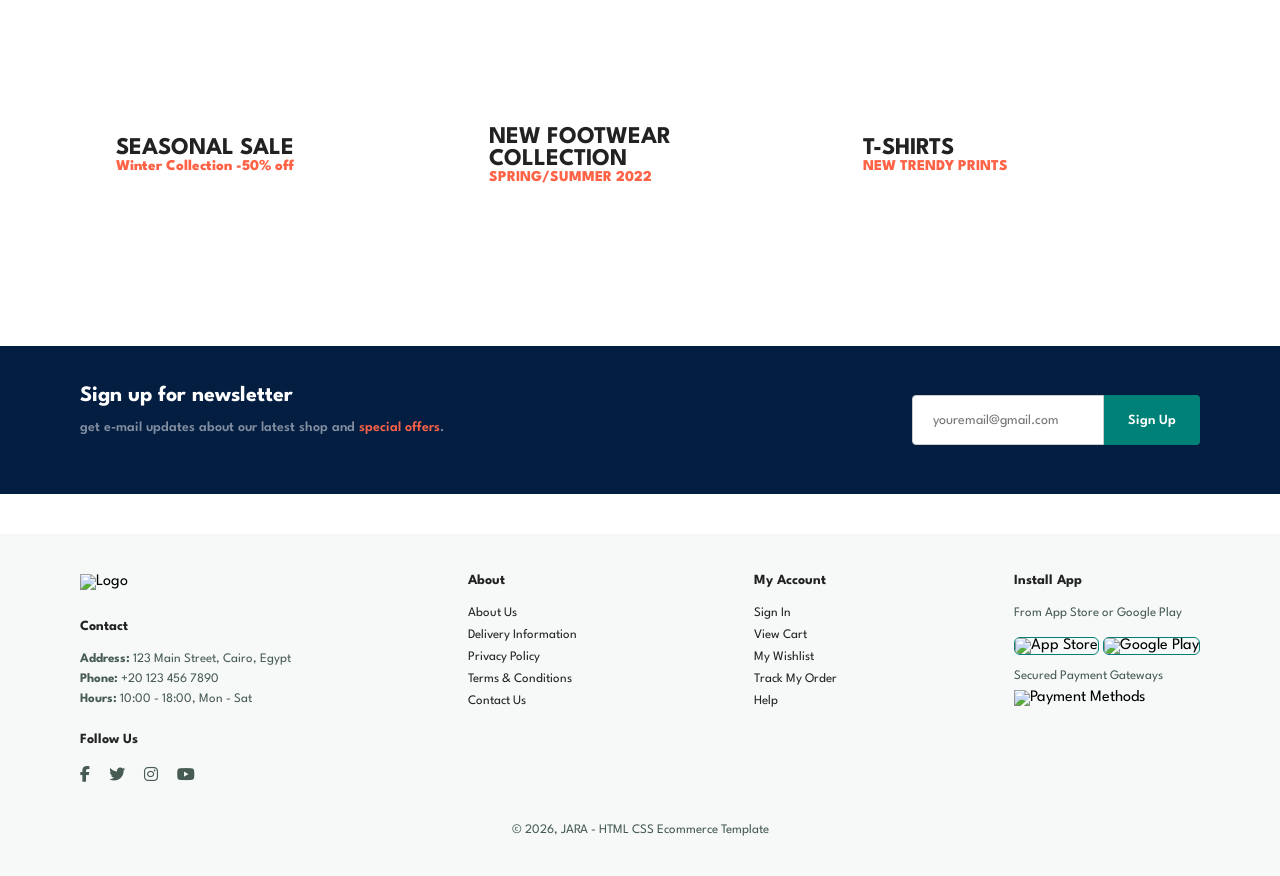
==== commit caa7d132: "feat: add navigation to shop page" ====
--- a/index.html
+++ b/index.html
@@ -56,7 +56,7 @@
       <h2>Super Value Deals</h2>
       <h1>On All Products</h1>
       <p>Save more with coupons & up to 70% off!</p>
-      <button>Shop Now</button>
+      <button id="shop-now">Shop Now</button>
     </section>
 
     <!-- Feature -->
@@ -98,7 +98,7 @@
     <section id="banner" class="section-m1">
       <h4>Repair Services</h4>
       <h2>Up to <span>70% off</span> - All T-shirts & Accessories</h2>
-      <button class="normal">Explore Now</button>
+      <button class="normal" id="exploreBtn">Explore Now</button>
     </section>
 
     <!-- NEW ARRIVAL -->
@@ -217,6 +217,7 @@
       renderProducts(newArrivalProducts, "new-arrivals-container", {
         productPagePath: "subPages/sproduct.html",
       });
+
     </script>
   </body>
 </html>
--- a/css/style.css
+++ b/css/style.css
@@ -94,7 +94,9 @@
   padding: 20px 80px;
   background-color: #e3e6f3;
   box-shadow: 0 5px 15px rgba(0, 0, 0, 0.06);
-  position: sticky;
+  position:sticky;
+  top: 0;
+  z-index: 100;
 }
 #navbar {
   display: flex;
@@ -225,19 +227,23 @@
 
 /* PRODUCTS */
 
-#products {
+#products,
+#new-arrivals {
   text-align: center;
 }
-#products p {
+#products p,
+#new-arrivals p {
   color: gray;
 }
-#products .product-container {
+#products .product-container,
+#new-arrivals .product-container {
   display: flex;
   justify-content: space-between;
   padding-top: 20px;
   flex-wrap: wrap;
 }
-#products .product {
+#products .product,
+#new-arrivals .product {
   width: 23%;
   min-width: 250px;
   padding: 10px 12px;
@@ -249,38 +255,45 @@
   transition: 0.2s ease;
   position: relative;
 }
-#products .product:hover {
+#products .product:hover,
+#new-arrivals .product:hover {
   box-shadow: 20px 20px 30px rgba(0, 0, 0, 0.06);
 }
-#products .product img {
+#products .product img,
+#new-arrivals .product img {
   width: 100%;
   border-radius: 20px;
 }
-#products .product .description {
+#products .product .description,
+#new-arrivals .product .description {
   text-align: start;
   padding: 10px 0;
 }
-#products .product .description h5 {
+#products .product .description h5,
+#new-arrivals .product .description h5 {
   padding-top: 7px;
   color: #1a1a1a;
   font-size: 14px;
 }
-
-#products .product .description .stars {
+#products .product .description .stars,
+#new-arrivals .product .description .stars {
   font-size: 12px;
   color: gold;
 }
-#products .product .description .price {
+#products .product .description .price,
+#new-arrivals .product .description .price {
   padding-top: 7px;
   font-size: 15px;
   font-weight: 700;
   color: #008178;
 }
-#products .product .brand-name {
+#products .product .brand-name,
+#new-arrivals .product .brand-name {
   color: #606063;
   font-size: 12px;
 }
-#products .product .cart {
+#products .product .cart,
+#new-arrivals .product .cart {
   width: 40px;
   height: 40px;
   line-height: 40px;
@@ -935,6 +948,42 @@
   border: 1px solid #e2e9e1;
   padding: 10px;
   font-size: 13px;
+}
+
+
+/* CART COUNT BADGE */
+.cart-count {
+  position: absolute;
+  top: -8px;
+  right: -10px;
+  background-color: #088178;
+  color: white;
+  font-size: 11px;
+  font-weight: 700;
+  width: 18px;
+  height: 18px;
+  border-radius: 50%;
+  display: flex;
+  align-items: center;
+  justify-content: center;
+}
+
+.add-cart-icon.added i {
+  color: #ffffff;
+  background-color: #088178;
+  animation: cartPulse 0.4s ease;
+}
+
+@keyframes cartPulse {
+  0% {
+    transform: scale(1);
+  }
+  50% {
+    transform: scale(1.3);
+  }
+  100% {
+    transform: scale(1);
+  }
 }
 
 /* MEDIA QUIRIES */
@@ -983,7 +1032,7 @@
     color: #222;
     font-size: 24px;
   }
-    /* CART */
+  /* CART */
   #cart-add {
     display: flex;
     flex-direction: column;
